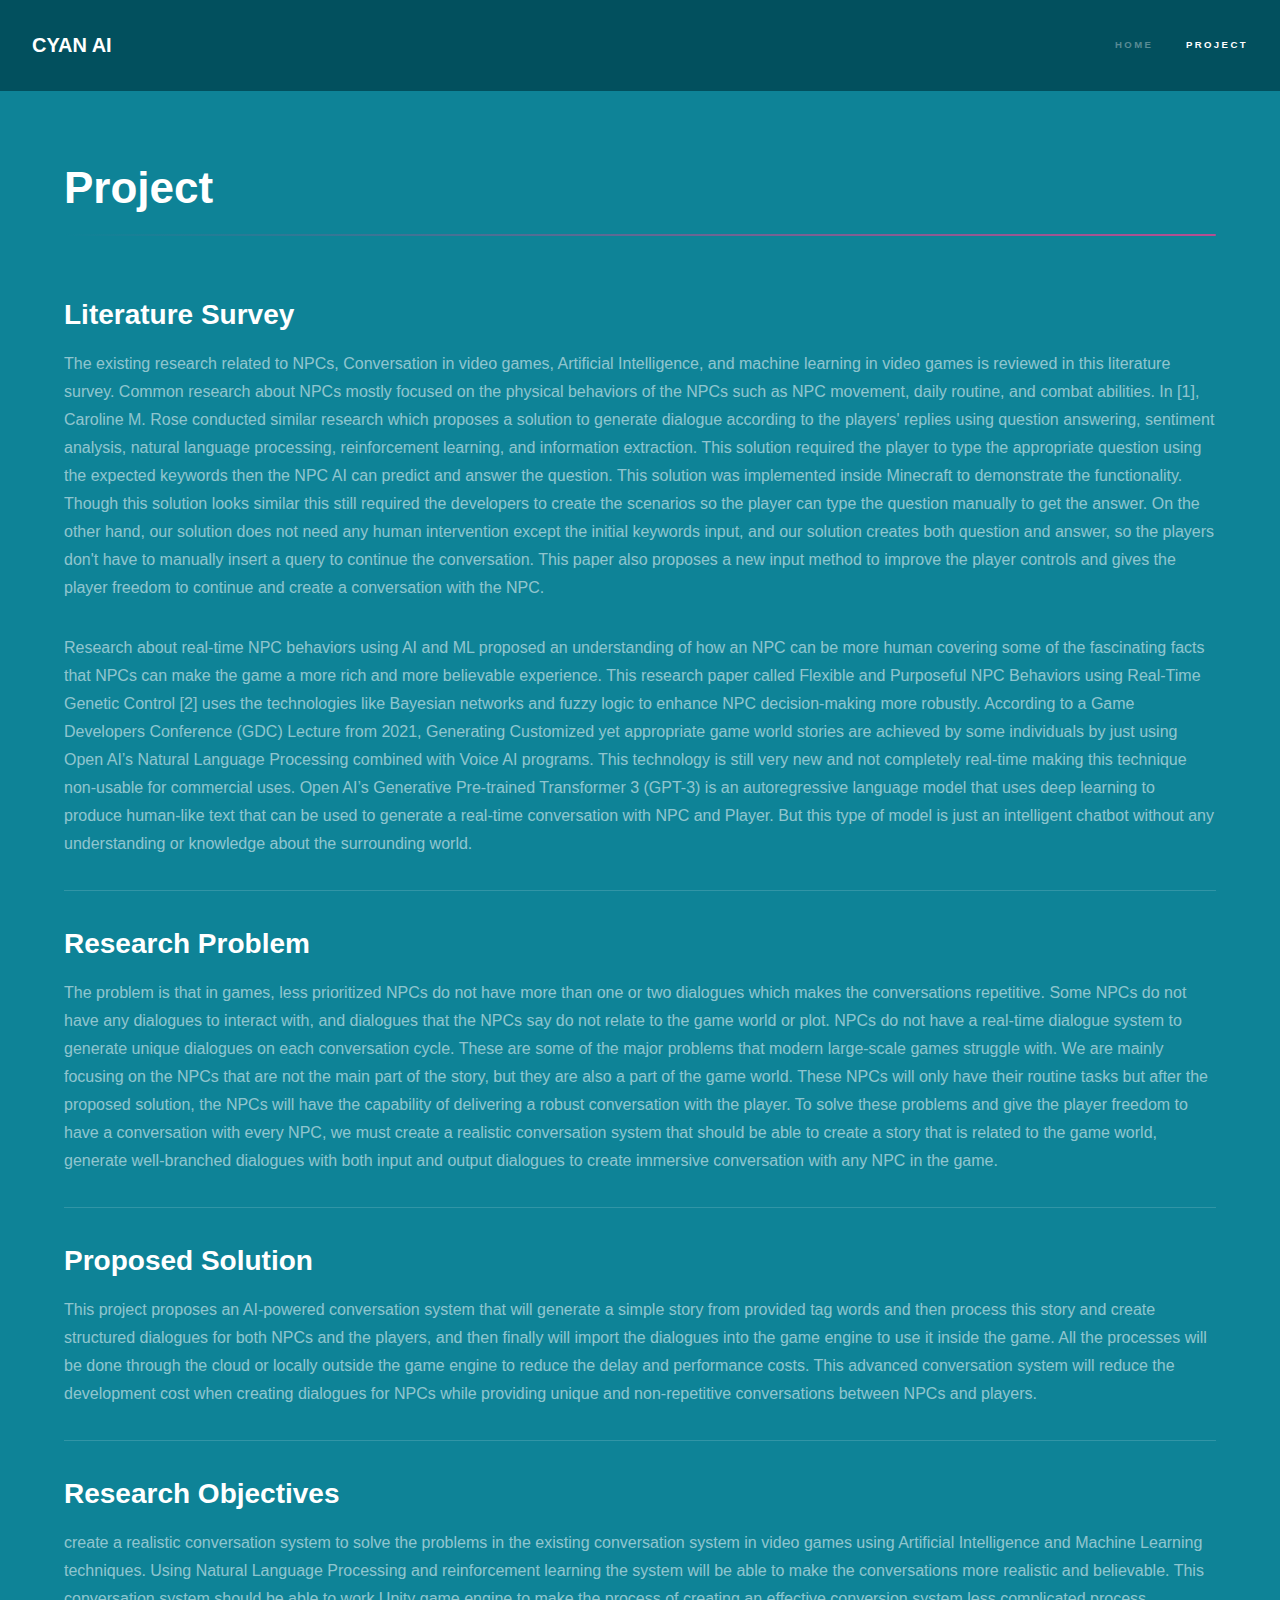
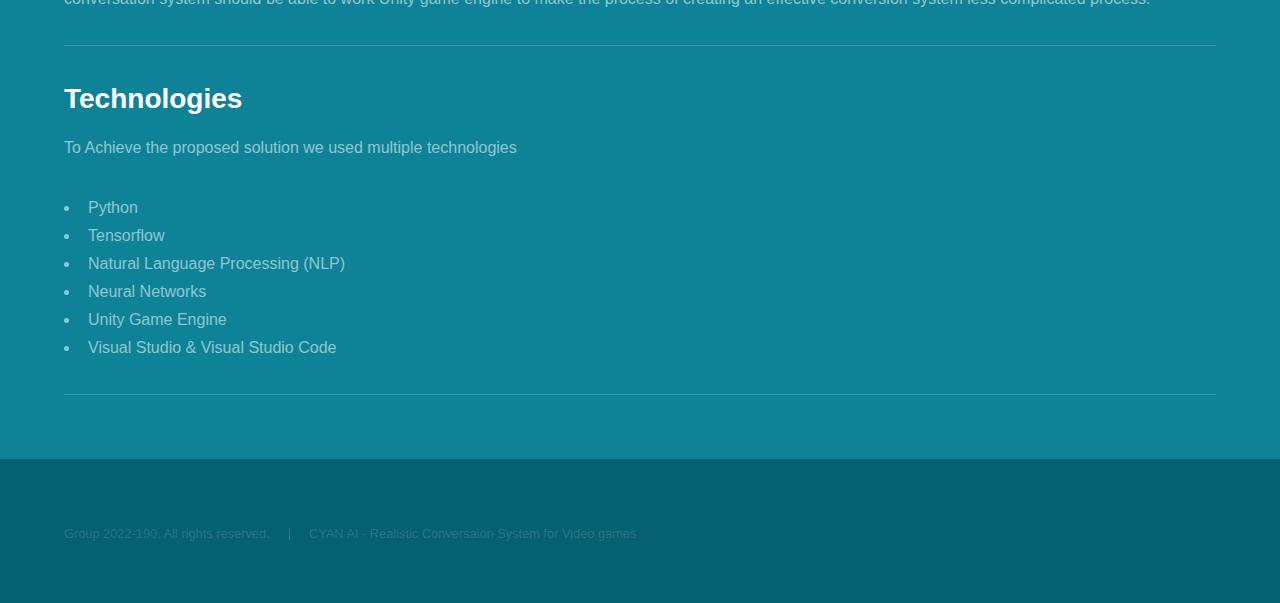
==== generic.html @ 354e270a "Initial Commit" ====
<!DOCTYPE HTML>
<!--
	Hyperspace by HTML5 UP
	html5up.net | @ajlkn
	Free for personal and commercial use under the CCA 3.0 license (html5up.net/license)
-->
<html>
	<head>
		<title>CYAN AI - Project</title>
		<meta charset="utf-8" />
		<meta name="viewport" content="width=device-width, initial-scale=1, user-scalable=no" />
		<link rel="stylesheet" href="assets/css/main.css" />
		<noscript><link rel="stylesheet" href="assets/css/noscript.css" /></noscript>
	</head>
	<body class="is-preload">

		<!-- Header -->
			<header id="header">
				<a href="index.html" class="title">CYAN AI</a>
				<nav>
					<ul>
						<li><a href="index.html">Home</a></li>
						<li><a href="generic.html" class="active">Project</a></li>
						<!-- <li><a href="elements.html">Elements</a></li> -->
					</ul>
				</nav>
			</header>

		<!-- Wrapper -->
			<div id="wrapper">

				<!-- Main -->
					<section id="main" class="wrapper">
						<div class="inner">
							<h1 class="major">Project</h1>
							<h2>Literature Survey</h2>
									<p>The existing research related to NPCs, Conversation in video games, Artificial Intelligence, and machine learning in video games is reviewed in this literature survey. Common research about NPCs mostly focused on the physical behaviors of the NPCs such as NPC movement, daily routine, and combat abilities. In [1], Caroline M. Rose conducted similar research which proposes a solution to generate dialogue according to the players' replies using question answering, sentiment analysis, natural language processing, reinforcement learning, and information extraction. This solution required the player to type the appropriate question using the expected keywords then the NPC AI can predict and answer the question. This solution was implemented inside Minecraft to demonstrate the functionality. Though this solution looks similar this still required the developers to create the scenarios so the player can type the question manually to get the answer. On the other hand, our solution does not need any human intervention except the initial keywords input, and our solution creates both question and answer, so the players don't have to manually insert a query to continue the conversation. This paper also proposes a new input method to improve the player controls and gives the player freedom to continue and create a conversation with the NPC.</p>
									<p>Research about real-time NPC behaviors using AI and ML proposed an understanding of how an NPC can be more human covering some of the fascinating facts that NPCs can make the game a more rich and more believable experience. This research paper called Flexible and Purposeful NPC Behaviors using Real-Time Genetic Control [2] uses the technologies like Bayesian networks and fuzzy logic to enhance NPC decision-making more robustly.
										According to a Game Developers Conference (GDC) Lecture from 2021, Generating Customized yet appropriate game world stories are achieved by some individuals by just using Open AI’s Natural Language Processing combined with Voice AI programs. This technology is still very new and not completely real-time making this technique non-usable for commercial uses. Open AI’s Generative Pre-trained Transformer 3 (GPT-3) is an autoregressive language model that uses deep learning to produce human-like text that can be used to generate a real-time conversation with NPC and Player. But this type of model is just an intelligent chatbot without any understanding or knowledge about the surrounding world.
										</p>
									<hr />
									<h2>Research Problem</h2>
									<p>The problem is that in games, less prioritized NPCs do not have more than one or two dialogues which makes the conversations repetitive. Some NPCs do not have any dialogues to interact with, and dialogues that the NPCs say do not relate to the game world or plot. NPCs do not have a real-time dialogue system to generate unique dialogues on each conversation cycle. These are some of the major problems that modern large-scale games struggle with. We are mainly focusing on the NPCs that are not the main part of the story, but they are also a part of the game world. These NPCs will only have their routine tasks but after the proposed solution, the NPCs will have the capability of delivering a robust conversation with the player.
										To solve these problems and give the player freedom to have a conversation with every NPC, we must create a realistic conversation system that should be able to create a story that is related to the game world, generate well-branched dialogues with both input and output dialogues to create immersive conversation with any NPC in the game.
										</p>
									<hr />
									<h2>Proposed Solution</h2>
									<p>This project proposes an AI-powered conversation system that will generate a simple story from provided tag words and then process this story and create structured dialogues for both NPCs and the players, and then finally will import the dialogues into the game engine to use it inside the game. All the processes will be done through the cloud or locally outside the game engine to reduce the delay and performance costs. This advanced conversation system will reduce the development cost when creating dialogues for NPCs while providing unique and non-repetitive conversations between NPCs and players.
										</p>
									<hr />
									<h2>Research Objectives</h2>
									<p>create a realistic conversation system to solve the problems in the existing conversation system in video games using Artificial Intelligence and Machine Learning techniques. Using Natural Language Processing and reinforcement learning the system will be able to make the conversations more realistic and believable. This conversation system should be able to work Unity game engine to make the process of creating an effective conversion system less complicated process. 
									</p>
									<hr />
									<h2>Technologies</h2>
									<p>To Achieve the proposed solution we used multiple technologies</p>
									<ul>
										<li>Python</li>
										<li>Tensorflow</li>
										<li>Natural Language Processing (NLP)</li>
										<li>Neural Networks</li>
										<li>Unity Game Engine</li>
										<li>Visual Studio & Visual Studio Code</li>
									</ul>
									<hr />			
								</div>
					</section>

			</div>

		<!-- Footer -->
		<footer id="footer" class="wrapper style1-alt">
			<div class="inner">
				<ul class="menu">
					<li>Group 2022-190. All rights reserved.</li><li>CYAN AI - Realistic Conversaion System for Video games</a></li>
				</ul>
			</div>
		</footer>

		<!-- Scripts -->
			<script src="assets/js/jquery.min.js"></script>
			<script src="assets/js/jquery.scrollex.min.js"></script>
			<script src="assets/js/jquery.scrolly.min.js"></script>
			<script src="assets/js/browser.min.js"></script>
			<script src="assets/js/breakpoints.min.js"></script>
			<script src="assets/js/util.js"></script>
			<script src="assets/js/main.js"></script>

	</body>
</html>
---- assets/css/main.css ----
@import url(fontawesome-all.min.css);


html, body, div, span, applet, object,
iframe, h1, h2, h3, h4, h5, h6, p, blockquote,
pre, a, abbr, acronym, address, big, cite,
code, del, dfn, em, img, ins, kbd, q, s, samp,
small, strike, strong, sub, sup, tt, var, b,
u, i, center, dl, dt, dd, ol, ul, li, fieldset,
form, label, legend, table, caption, tbody,
tfoot, thead, tr, th, td, article, aside,
canvas, details, embed, figure, figcaption,
footer, header, hgroup, menu, nav, output, ruby,
section, summary, time, mark, audio, video {
	margin: 0;
	padding: 0;
	border: 0;
	font-size: 100%;
	font: inherit;
	vertical-align: baseline;}

article, aside, details, figcaption, figure,
footer, header, hgroup, menu, nav, section {
	display: block;}

body {
	line-height: 1;
}

ol, ul {
	list-style: none;
}

blockquote, q {
	quotes: none;
}

	blockquote:before, blockquote:after, q:before, q:after {
		content: '';
		content: none;
	}

table {
	border-collapse: collapse;
	border-spacing: 0;
}

body {
	-webkit-text-size-adjust: none;
}

mark {
	background-color: transparent;
	color: inherit;
}

input::-moz-focus-inner {
	border: 0;
	padding: 0;
}

input, select, textarea {
	-moz-appearance: none;
	-webkit-appearance: none;
	-ms-appearance: none;
	appearance: none;
}

/* Basic */

	@-ms-viewport {
		width: device-width;
	}

	body {
		-ms-overflow-style: scrollbar;
	}

	@media screen and (max-width: 480px) {

		html, body {
			min-width: 320px;
		}

	}

	html {
		box-sizing: border-box;
	}

	*, *:before, *:after {
		box-sizing: inherit;
	}

	body {
		background: #0e8397;
	}

		body.is-preload *, body.is-preload *:before, body.is-preload *:after {
			-moz-animation: none !important;
			-webkit-animation: none !important;
			-ms-animation: none !important;
			animation: none !important;
			-moz-transition: none !important;
			-webkit-transition: none !important;
			-ms-transition: none !important;
			transition: none !important;
		}

/* Type */

	body, input, select, textarea {
		color: rgba(255, 255, 255, 0.55);
		font-family: Arial, Helvetica, sans-serif;
		font-size: 16.5pt;
		font-weight: normal;
		line-height: 1.75;
	}

		@media screen and (max-width: 1680px) {

			body, input, select, textarea {
				font-size: 13pt;
			}

		}

		@media screen and (max-width: 1280px) {

			body, input, select, textarea {
				font-size: 12pt;
			}

		}

		@media screen and (max-width: 360px) {

			body, input, select, textarea {
				font-size: 11pt;
			}

		}

	a {
		-moz-transition: color 0.2s ease, border-bottom-color 0.2s ease;
		-webkit-transition: color 0.2s ease, border-bottom-color 0.2s ease;
		-ms-transition: color 0.2s ease, border-bottom-color 0.2s ease;
		transition: color 0.2s ease, border-bottom-color 0.2s ease;
		border-bottom: dotted 1px rgba(255, 255, 255, 0.35);
		color: inherit;
		text-decoration: none;
	}

		a:hover {
			border-bottom-color: transparent;
			color: #ffffff;
		}

	strong, b {
		color: #ffffff;
		font-weight: bold;
	}

	em, i {
		font-style: italic;
	}

	p {
		margin: 0 0 2em 0;
	}

	h1, h2, h3, h4, h5, h6 {
		color: #ffffff;
		font-weight: bold;
		line-height: 1.5;
		margin: 0 0 0.5em 0;
	}

		h1 a, h2 a, h3 a, h4 a, h5 a, h6 a {
			color: inherit;
			text-decoration: none;
		}

	h1 {
		font-size: 2.75em;
	}

		h1.major {
			margin: 0 0 1.3em 0;
			position: relative;
			padding-bottom: 0.35em;
		}

			h1.major:after {
				background-image: -moz-linear-gradient(to right, #0e8397, #884eb7);
				background-image: -webkit-linear-gradient(to right, #0e8397, #b74e91);
				background-image: -ms-linear-gradient(to right, #0e8397, #b74e91);
				background-image: linear-gradient(to right, #0e8397, #b74e91);
				-moz-transition: max-width 0.2s ease;
				-webkit-transition: max-width 0.2s ease;
				-ms-transition: max-width 0.2s ease;
				transition: max-width 0.2s ease;
				border-radius: 0.2em;
				bottom: 0;
				content: '';
				height: 0.05em;
				position: absolute;
				right: 0;
				width: 100%;
			}

	h2 {
		font-size: 1.75em;
	}

	h3 {
		font-size: 1.1em;
	}

	h4 {
		font-size: 1em;
	}

	h5 {
		font-size: 0.8em;
	}

	h6 {
		font-size: 0.6em;
	}

	@media screen and (max-width: 736px) {

		h1 {
			font-size: 2em;
		}

		h2 {
			font-size: 1.25em;
		}

		h3 {
			font-size: 1em;
		}

		h4 {
			font-size: 0.8em;
		}

		h5 {
			font-size: 0.6em;
		}

		h6 {
			font-size: 0.6em;
		}

	}

	sub {
		font-size: 0.8em;
		position: relative;
		top: 0.5em;
	}

	sup {
		font-size: 0.8em;
		position: relative;
		top: -0.5em;
	}

	blockquote {
		border-left: solid 4px rgba(255, 255, 255, 0.15);
		font-style: italic;
		margin: 0 0 2em 0;
		padding: 0.5em 0 0.5em 2em;
	}

	code {
		background: rgba(255, 255, 255, 0.05);
		border-radius: 0.25em;
		border: solid 1px rgba(255, 255, 255, 0.15);
		font-family: "Courier New", monospace;
		font-size: 0.9em;
		margin: 0 0.25em;
		padding: 0.25em 0.65em;
	}

	pre {
		-webkit-overflow-scrolling: touch;
		font-family: "Courier New", monospace;
		font-size: 0.9em;
		margin: 0 0 2em 0;
	}

		pre code {
			display: block;
			line-height: 1.75em;
			padding: 1em 1.5em;
			overflow-x: auto;
		}

	hr {
		border: 0;
		border-bottom: solid 1px rgba(255, 255, 255, 0.15);
		margin: 2em 0;
	}

		hr.major {
			margin: 3em 0;
		}

	.align-left {
		text-align: left;
	}

	.align-center {
		text-align: center;
	}

	.align-right {
		text-align: right;
	}

/* Row */

	.row {
		display: flex;
		flex-wrap: wrap;
		box-sizing: border-box;
		align-items: stretch;
	}

		.row > * {
			box-sizing: border-box;
		}

		.row.gtr-uniform > * > :last-child {
			margin-bottom: 0;
		}

		.row.aln-left {
			justify-content: flex-start;
		}

		.row.aln-center {
			justify-content: center;
		}

		.row.aln-right {
			justify-content: flex-end;
		}

		.row.aln-top {
			align-items: flex-start;
		}

		.row.aln-middle {
			align-items: center;
		}

		.row.aln-bottom {
			align-items: flex-end;
		}

		.row > .imp {
			order: -1;
		}

		.row > .col-1 {
			width: 8.33333%;
		}

		.row > .off-1 {
			margin-left: 8.33333%;
		}

		.row > .col-2 {
			width: 16.66667%;
		}

		.row > .off-2 {
			margin-left: 16.66667%;
		}

		.row > .col-3 {
			width: 25%;
		}

		.row > .off-3 {
			margin-left: 25%;
		}

		.row > .col-4 {
			width: 33.33333%;
		}

		.row > .off-4 {
			margin-left: 33.33333%;
		}

		.row > .col-5 {
			width: 41.66667%;
		}

		.row > .off-5 {
			margin-left: 41.66667%;
		}

		.row > .col-6 {
			width: 50%;
		}

		.row > .off-6 {
			margin-left: 50%;
		}

		.row > .col-7 {
			width: 58.33333%;
		}

		.row > .off-7 {
			margin-left: 58.33333%;
		}

		.row > .col-8 {
			width: 66.66667%;
		}

		.row > .off-8 {
			margin-left: 66.66667%;
		}

		.row > .col-9 {
			width: 75%;
		}

		.row > .off-9 {
			margin-left: 75%;
		}

		.row > .col-10 {
			width: 83.33333%;
		}

		.row > .off-10 {
			margin-left: 83.33333%;
		}

		.row > .col-11 {
			width: 91.66667%;
		}

		.row > .off-11 {
			margin-left: 91.66667%;
		}

		.row > .col-12 {
			width: 100%;
		}

		.row > .off-12 {
			margin-left: 100%;
		}

		.row.gtr-0 {
			margin-top: 0;
			margin-left: 0em;
		}

			.row.gtr-0 > * {
				padding: 0 0 0 0em;
			}

			.row.gtr-0.gtr-uniform {
				margin-top: 0em;
			}

				.row.gtr-0.gtr-uniform > * {
					padding-top: 0em;
				}

		.row.gtr-25 {
			margin-top: 0;
			margin-left: -0.375em;
		}

			.row.gtr-25 > * {
				padding: 0 0 0 0.375em;
			}

			.row.gtr-25.gtr-uniform {
				margin-top: -0.375em;
			}

				.row.gtr-25.gtr-uniform > * {
					padding-top: 0.375em;
				}

		.row.gtr-50 {
			margin-top: 0;
			margin-left: -0.75em;
		}

			.row.gtr-50 > * {
				padding: 0 0 0 0.75em;
			}

			.row.gtr-50.gtr-uniform {
				margin-top: -0.75em;
			}

				.row.gtr-50.gtr-uniform > * {
					padding-top: 0.75em;
				}

		.row {
			margin-top: 0;
			margin-left: -1.5em;
		}

			.row > * {
				padding: 0 0 0 1.5em;
			}

			.row.gtr-uniform {
				margin-top: -1.5em;
			}

				.row.gtr-uniform > * {
					padding-top: 1.5em;
				}

		.row.gtr-150 {
			margin-top: 0;
			margin-left: -2.25em;
		}

			.row.gtr-150 > * {
				padding: 0 0 0 2.25em;
			}

			.row.gtr-150.gtr-uniform {
				margin-top: -2.25em;
			}

				.row.gtr-150.gtr-uniform > * {
					padding-top: 2.25em;
				}

		.row.gtr-200 {
			margin-top: 0;
			margin-left: -3em;
		}

			.row.gtr-200 > * {
				padding: 0 0 0 3em;
			}

			.row.gtr-200.gtr-uniform {
				margin-top: -3em;
			}

				.row.gtr-200.gtr-uniform > * {
					padding-top: 3em;
				}

		@media screen and (max-width: 1680px) {

			.row {
				display: flex;
				flex-wrap: wrap;
				box-sizing: border-box;
				align-items: stretch;
			}

				.row > * {
					box-sizing: border-box;
				}

				.row.gtr-uniform > * > :last-child {
					margin-bottom: 0;
				}

				.row.aln-left {
					justify-content: flex-start;
				}

				.row.aln-center {
					justify-content: center;
				}

				.row.aln-right {
					justify-content: flex-end;
				}

				.row.aln-top {
					align-items: flex-start;
				}

				.row.aln-middle {
					align-items: center;
				}

				.row.aln-bottom {
					align-items: flex-end;
				}

				.row > .imp-xlarge {
					order: -1;
				}

				.row > .col-1-xlarge {
					width: 8.33333%;
				}

				.row > .off-1-xlarge {
					margin-left: 8.33333%;
				}

				.row > .col-2-xlarge {
					width: 16.66667%;
				}

				.row > .off-2-xlarge {
					margin-left: 16.66667%;
				}

				.row > .col-3-xlarge {
					width: 25%;
				}

				.row > .off-3-xlarge {
					margin-left: 25%;
				}

				.row > .col-4-xlarge {
					width: 33.33333%;
				}

				.row > .off-4-xlarge {
					margin-left: 33.33333%;
				}

				.row > .col-5-xlarge {
					width: 41.66667%;
				}

				.row > .off-5-xlarge {
					margin-left: 41.66667%;
				}

				.row > .col-6-xlarge {
					width: 50%;
				}

				.row > .off-6-xlarge {
					margin-left: 50%;
				}

				.row > .col-7-xlarge {
					width: 58.33333%;
				}

				.row > .off-7-xlarge {
					margin-left: 58.33333%;
				}

				.row > .col-8-xlarge {
					width: 66.66667%;
				}

				.row > .off-8-xlarge {
					margin-left: 66.66667%;
				}

				.row > .col-9-xlarge {
					width: 75%;
				}

				.row > .off-9-xlarge {
					margin-left: 75%;
				}

				.row > .col-10-xlarge {
					width: 83.33333%;
				}

				.row > .off-10-xlarge {
					margin-left: 83.33333%;
				}

				.row > .col-11-xlarge {
					width: 91.66667%;
				}

				.row > .off-11-xlarge {
					margin-left: 91.66667%;
				}

				.row > .col-12-xlarge {
					width: 100%;
				}

				.row > .off-12-xlarge {
					margin-left: 100%;
				}

				.row.gtr-0 {
					margin-top: 0;
					margin-left: 0em;
				}

					.row.gtr-0 > * {
						padding: 0 0 0 0em;
					}

					.row.gtr-0.gtr-uniform {
						margin-top: 0em;
					}

						.row.gtr-0.gtr-uniform > * {
							padding-top: 0em;
						}

				.row.gtr-25 {
					margin-top: 0;
					margin-left: -0.375em;
				}

					.row.gtr-25 > * {
						padding: 0 0 0 0.375em;
					}

					.row.gtr-25.gtr-uniform {
						margin-top: -0.375em;
					}

						.row.gtr-25.gtr-uniform > * {
							padding-top: 0.375em;
						}

				.row.gtr-50 {
					margin-top: 0;
					margin-left: -0.75em;
				}

					.row.gtr-50 > * {
						padding: 0 0 0 0.75em;
					}

					.row.gtr-50.gtr-uniform {
						margin-top: -0.75em;
					}

						.row.gtr-50.gtr-uniform > * {
							padding-top: 0.75em;
						}

				.row {
					margin-top: 0;
					margin-left: -1.5em;
				}

					.row > * {
						padding: 0 0 0 1.5em;
					}

					.row.gtr-uniform {
						margin-top: -1.5em;
					}

						.row.gtr-uniform > * {
							padding-top: 1.5em;
						}

				.row.gtr-150 {
					margin-top: 0;
					margin-left: -2.25em;
				}

					.row.gtr-150 > * {
						padding: 0 0 0 2.25em;
					}

					.row.gtr-150.gtr-uniform {
						margin-top: -2.25em;
					}

						.row.gtr-150.gtr-uniform > * {
							padding-top: 2.25em;
						}

				.row.gtr-200 {
					margin-top: 0;
					margin-left: -3em;
				}

					.row.gtr-200 > * {
						padding: 0 0 0 3em;
					}

					.row.gtr-200.gtr-uniform {
						margin-top: -3em;
					}

						.row.gtr-200.gtr-uniform > * {
							padding-top: 3em;
						}

		}

		@media screen and (max-width: 1280px) {

			.row {
				display: flex;
				flex-wrap: wrap;
				box-sizing: border-box;
				align-items: stretch;
			}

				.row > * {
					box-sizing: border-box;
				}

				.row.gtr-uniform > * > :last-child {
					margin-bottom: 0;
				}

				.row.aln-left {
					justify-content: flex-start;
				}

				.row.aln-center {
					justify-content: center;
				}

				.row.aln-right {
					justify-content: flex-end;
				}

				.row.aln-top {
					align-items: flex-start;
				}

				.row.aln-middle {
					align-items: center;
				}

				.row.aln-bottom {
					align-items: flex-end;
				}

				.row > .imp-large {
					order: -1;
				}

				.row > .col-1-large {
					width: 8.33333%;
				}

				.row > .off-1-large {
					margin-left: 8.33333%;
				}

				.row > .col-2-large {
					width: 16.66667%;
				}

				.row > .off-2-large {
					margin-left: 16.66667%;
				}

				.row > .col-3-large {
					width: 25%;
				}

				.row > .off-3-large {
					margin-left: 25%;
				}

				.row > .col-4-large {
					width: 33.33333%;
				}

				.row > .off-4-large {
					margin-left: 33.33333%;
				}

				.row > .col-5-large {
					width: 41.66667%;
				}

				.row > .off-5-large {
					margin-left: 41.66667%;
				}

				.row > .col-6-large {
					width: 50%;
				}

				.row > .off-6-large {
					margin-left: 50%;
				}

				.row > .col-7-large {
					width: 58.33333%;
				}

				.row > .off-7-large {
					margin-left: 58.33333%;
				}

				.row > .col-8-large {
					width: 66.66667%;
				}

				.row > .off-8-large {
					margin-left: 66.66667%;
				}

				.row > .col-9-large {
					width: 75%;
				}

				.row > .off-9-large {
					margin-left: 75%;
				}

				.row > .col-10-large {
					width: 83.33333%;
				}

				.row > .off-10-large {
					margin-left: 83.33333%;
				}

				.row > .col-11-large {
					width: 91.66667%;
				}

				.row > .off-11-large {
					margin-left: 91.66667%;
				}

				.row > .col-12-large {
					width: 100%;
				}

				.row > .off-12-large {
					margin-left: 100%;
				}

				.row.gtr-0 {
					margin-top: 0;
					margin-left: 0em;
				}

					.row.gtr-0 > * {
						padding: 0 0 0 0em;
					}

					.row.gtr-0.gtr-uniform {
						margin-top: 0em;
					}

						.row.gtr-0.gtr-uniform > * {
							padding-top: 0em;
						}

				.row.gtr-25 {
					margin-top: 0;
					margin-left: -0.375em;
				}

					.row.gtr-25 > * {
						padding: 0 0 0 0.375em;
					}

					.row.gtr-25.gtr-uniform {
						margin-top: -0.375em;
					}

						.row.gtr-25.gtr-uniform > * {
							padding-top: 0.375em;
						}

				.row.gtr-50 {
					margin-top: 0;
					margin-left: -0.75em;
				}

					.row.gtr-50 > * {
						padding: 0 0 0 0.75em;
					}

					.row.gtr-50.gtr-uniform {
						margin-top: -0.75em;
					}

						.row.gtr-50.gtr-uniform > * {
							padding-top: 0.75em;
						}

				.row {
					margin-top: 0;
					margin-left: -1.5em;
				}

					.row > * {
						padding: 0 0 0 1.5em;
					}

					.row.gtr-uniform {
						margin-top: -1.5em;
					}

						.row.gtr-uniform > * {
							padding-top: 1.5em;
						}

				.row.gtr-150 {
					margin-top: 0;
					margin-left: -2.25em;
				}

					.row.gtr-150 > * {
						padding: 0 0 0 2.25em;
					}

					.row.gtr-150.gtr-uniform {
						margin-top: -2.25em;
					}

						.row.gtr-150.gtr-uniform > * {
							padding-top: 2.25em;
						}

				.row.gtr-200 {
					margin-top: 0;
					margin-left: -3em;
				}

					.row.gtr-200 > * {
						padding: 0 0 0 3em;
					}

					.row.gtr-200.gtr-uniform {
						margin-top: -3em;
					}

						.row.gtr-200.gtr-uniform > * {
							padding-top: 3em;
						}

		}

		@media screen and (max-width: 980px) {

			.row {
				display: flex;
				flex-wrap: wrap;
				box-sizing: border-box;
				align-items: stretch;
			}

				.row > * {
					box-sizing: border-box;
				}

				.row.gtr-uniform > * > :last-child {
					margin-bottom: 0;
				}

				.row.aln-left {
					justify-content: flex-start;
				}

				.row.aln-center {
					justify-content: center;
				}

				.row.aln-right {
					justify-content: flex-end;
				}

				.row.aln-top {
					align-items: flex-start;
				}

				.row.aln-middle {
					align-items: center;
				}

				.row.aln-bottom {
					align-items: flex-end;
				}

				.row > .imp-medium {
					order: -1;
				}

				.row > .col-1-medium {
					width: 8.33333%;
				}

				.row > .off-1-medium {
					margin-left: 8.33333%;
				}

				.row > .col-2-medium {
					width: 16.66667%;
				}

				.row > .off-2-medium {
					margin-left: 16.66667%;
				}

				.row > .col-3-medium {
					width: 25%;
				}

				.row > .off-3-medium {
					margin-left: 25%;
				}

				.row > .col-4-medium {
					width: 33.33333%;
				}

				.row > .off-4-medium {
					margin-left: 33.33333%;
				}

				.row > .col-5-medium {
					width: 41.66667%;
				}

				.row > .off-5-medium {
					margin-left: 41.66667%;
				}

				.row > .col-6-medium {
					width: 50%;
				}

				.row > .off-6-medium {
					margin-left: 50%;
				}

				.row > .col-7-medium {
					width: 58.33333%;
				}

				.row > .off-7-medium {
					margin-left: 58.33333%;
				}

				.row > .col-8-medium {
					width: 66.66667%;
				}

				.row > .off-8-medium {
					margin-left: 66.66667%;
				}

				.row > .col-9-medium {
					width: 75%;
				}

				.row > .off-9-medium {
					margin-left: 75%;
				}

				.row > .col-10-medium {
					width: 83.33333%;
				}

				.row > .off-10-medium {
					margin-left: 83.33333%;
				}

				.row > .col-11-medium {
					width: 91.66667%;
				}

				.row > .off-11-medium {
					margin-left: 91.66667%;
				}

				.row > .col-12-medium {
					width: 100%;
				}

				.row > .off-12-medium {
					margin-left: 100%;
				}

				.row.gtr-0 {
					margin-top: 0;
					margin-left: 0em;
				}

					.row.gtr-0 > * {
						padding: 0 0 0 0em;
					}

					.row.gtr-0.gtr-uniform {
						margin-top: 0em;
					}

						.row.gtr-0.gtr-uniform > * {
							padding-top: 0em;
						}

				.row.gtr-25 {
					margin-top: 0;
					margin-left: -0.375em;
				}

					.row.gtr-25 > * {
						padding: 0 0 0 0.375em;
					}

					.row.gtr-25.gtr-uniform {
						margin-top: -0.375em;
					}

						.row.gtr-25.gtr-uniform > * {
							padding-top: 0.375em;
						}

				.row.gtr-50 {
					margin-top: 0;
					margin-left: -0.75em;
				}

					.row.gtr-50 > * {
						padding: 0 0 0 0.75em;
					}

					.row.gtr-50.gtr-uniform {
						margin-top: -0.75em;
					}

						.row.gtr-50.gtr-uniform > * {
							padding-top: 0.75em;
						}

				.row {
					margin-top: 0;
					margin-left: -1.5em;
				}

					.row > * {
						padding: 0 0 0 1.5em;
					}

					.row.gtr-uniform {
						margin-top: -1.5em;
					}

						.row.gtr-uniform > * {
							padding-top: 1.5em;
						}

				.row.gtr-150 {
					margin-top: 0;
					margin-left: -2.25em;
				}

					.row.gtr-150 > * {
						padding: 0 0 0 2.25em;
					}

					.row.gtr-150.gtr-uniform {
						margin-top: -2.25em;
					}

						.row.gtr-150.gtr-uniform > * {
							padding-top: 2.25em;
						}

				.row.gtr-200 {
					margin-top: 0;
					margin-left: -3em;
				}

					.row.gtr-200 > * {
						padding: 0 0 0 3em;
					}

					.row.gtr-200.gtr-uniform {
						margin-top: -3em;
					}

						.row.gtr-200.gtr-uniform > * {
							padding-top: 3em;
						}

		}

		@media screen and (max-width: 736px) {

			.row {
				display: flex;
				flex-wrap: wrap;
				box-sizing: border-box;
				align-items: stretch;
			}

				.row > * {
					box-sizing: border-box;
				}

				.row.gtr-uniform > * > :last-child {
					margin-bottom: 0;
				}

				.row.aln-left {
					justify-content: flex-start;
				}

				.row.aln-center {
					justify-content: center;
				}

				.row.aln-right {
					justify-content: flex-end;
				}

				.row.aln-top {
					align-items: flex-start;
				}

				.row.aln-middle {
					align-items: center;
				}

				.row.aln-bottom {
					align-items: flex-end;
				}

				.row > .imp-small {
					order: -1;
				}

				.row > .col-1-small {
					width: 8.33333%;
				}

				.row > .off-1-small {
					margin-left: 8.33333%;
				}

				.row > .col-2-small {
					width: 16.66667%;
				}

				.row > .off-2-small {
					margin-left: 16.66667%;
				}

				.row > .col-3-small {
					width: 25%;
				}

				.row > .off-3-small {
					margin-left: 25%;
				}

				.row > .col-4-small {
					width: 33.33333%;
				}

				.row > .off-4-small {
					margin-left: 33.33333%;
				}

				.row > .col-5-small {
					width: 41.66667%;
				}

				.row > .off-5-small {
					margin-left: 41.66667%;
				}

				.row > .col-6-small {
					width: 50%;
				}

				.row > .off-6-small {
					margin-left: 50%;
				}

				.row > .col-7-small {
					width: 58.33333%;
				}

				.row > .off-7-small {
					margin-left: 58.33333%;
				}

				.row > .col-8-small {
					width: 66.66667%;
				}

				.row > .off-8-small {
					margin-left: 66.66667%;
				}

				.row > .col-9-small {
					width: 75%;
				}

				.row > .off-9-small {
					margin-left: 75%;
				}

				.row > .col-10-small {
					width: 83.33333%;
				}

				.row > .off-10-small {
					margin-left: 83.33333%;
				}

				.row > .col-11-small {
					width: 91.66667%;
				}

				.row > .off-11-small {
					margin-left: 91.66667%;
				}

				.row > .col-12-small {
					width: 100%;
				}

				.row > .off-12-small {
					margin-left: 100%;
				}

				.row.gtr-0 {
					margin-top: 0;
					margin-left: 0em;
				}

					.row.gtr-0 > * {
						padding: 0 0 0 0em;
					}

					.row.gtr-0.gtr-uniform {
						margin-top: 0em;
					}

						.row.gtr-0.gtr-uniform > * {
							padding-top: 0em;
						}

				.row.gtr-25 {
					margin-top: 0;
					margin-left: -0.375em;
				}

					.row.gtr-25 > * {
						padding: 0 0 0 0.375em;
					}

					.row.gtr-25.gtr-uniform {
						margin-top: -0.375em;
					}

						.row.gtr-25.gtr-uniform > * {
							padding-top: 0.375em;
						}

				.row.gtr-50 {
					margin-top: 0;
					margin-left: -0.75em;
				}

					.row.gtr-50 > * {
						padding: 0 0 0 0.75em;
					}

					.row.gtr-50.gtr-uniform {
						margin-top: -0.75em;
					}

						.row.gtr-50.gtr-uniform > * {
							padding-top: 0.75em;
						}

				.row {
					margin-top: 0;
					margin-left: -1.5em;
				}

					.row > * {
						padding: 0 0 0 1.5em;
					}

					.row.gtr-uniform {
						margin-top: -1.5em;
					}

						.row.gtr-uniform > * {
							padding-top: 1.5em;
						}

				.row.gtr-150 {
					margin-top: 0;
					margin-left: -2.25em;
				}

					.row.gtr-150 > * {
						padding: 0 0 0 2.25em;
					}

					.row.gtr-150.gtr-uniform {
						margin-top: -2.25em;
					}

						.row.gtr-150.gtr-uniform > * {
							padding-top: 2.25em;
						}

				.row.gtr-200 {
					margin-top: 0;
					margin-left: -3em;
				}

					.row.gtr-200 > * {
						padding: 0 0 0 3em;
					}

					.row.gtr-200.gtr-uniform {
						margin-top: -3em;
					}

						.row.gtr-200.gtr-uniform > * {
							padding-top: 3em;
						}

		}

		@media screen and (max-width: 480px) {

			.row {
				display: flex;
				flex-wrap: wrap;
				box-sizing: border-box;
				align-items: stretch;
			}

				.row > * {
					box-sizing: border-box;
				}

				.row.gtr-uniform > * > :last-child {
					margin-bottom: 0;
				}

				.row.aln-left {
					justify-content: flex-start;
				}

				.row.aln-center {
					justify-content: center;
				}

				.row.aln-right {
					justify-content: flex-end;
				}

				.row.aln-top {
					align-items: flex-start;
				}

				.row.aln-middle {
					align-items: center;
				}

				.row.aln-bottom {
					align-items: flex-end;
				}

				.row > .imp-xsmall {
					order: -1;
				}

				.row > .col-1-xsmall {
					width: 8.33333%;
				}

				.row > .off-1-xsmall {
					margin-left: 8.33333%;
				}

				.row > .col-2-xsmall {
					width: 16.66667%;
				}

				.row > .off-2-xsmall {
					margin-left: 16.66667%;
				}

				.row > .col-3-xsmall {
					width: 25%;
				}

				.row > .off-3-xsmall {
					margin-left: 25%;
				}

				.row > .col-4-xsmall {
					width: 33.33333%;
				}

				.row > .off-4-xsmall {
					margin-left: 33.33333%;
				}

				.row > .col-5-xsmall {
					width: 41.66667%;
				}

				.row > .off-5-xsmall {
					margin-left: 41.66667%;
				}

				.row > .col-6-xsmall {
					width: 50%;
				}

				.row > .off-6-xsmall {
					margin-left: 50%;
				}

				.row > .col-7-xsmall {
					width: 58.33333%;
				}

				.row > .off-7-xsmall {
					margin-left: 58.33333%;
				}

				.row > .col-8-xsmall {
					width: 66.66667%;
				}

				.row > .off-8-xsmall {
					margin-left: 66.66667%;
				}

				.row > .col-9-xsmall {
					width: 75%;
				}

				.row > .off-9-xsmall {
					margin-left: 75%;
				}

				.row > .col-10-xsmall {
					width: 83.33333%;
				}

				.row > .off-10-xsmall {
					margin-left: 83.33333%;
				}

				.row > .col-11-xsmall {
					width: 91.66667%;
				}

				.row > .off-11-xsmall {
					margin-left: 91.66667%;
				}

				.row > .col-12-xsmall {
					width: 100%;
				}

				.row > .off-12-xsmall {
					margin-left: 100%;
				}

				.row.gtr-0 {
					margin-top: 0;
					margin-left: 0em;
				}

					.row.gtr-0 > * {
						padding: 0 0 0 0em;
					}

					.row.gtr-0.gtr-uniform {
						margin-top: 0em;
					}

						.row.gtr-0.gtr-uniform > * {
							padding-top: 0em;
						}

				.row.gtr-25 {
					margin-top: 0;
					margin-left: -0.375em;
				}

					.row.gtr-25 > * {
						padding: 0 0 0 0.375em;
					}

					.row.gtr-25.gtr-uniform {
						margin-top: -0.375em;
					}

						.row.gtr-25.gtr-uniform > * {
							padding-top: 0.375em;
						}

				.row.gtr-50 {
					margin-top: 0;
					margin-left: -0.75em;
				}

					.row.gtr-50 > * {
						padding: 0 0 0 0.75em;
					}

					.row.gtr-50.gtr-uniform {
						margin-top: -0.75em;
					}

						.row.gtr-50.gtr-uniform > * {
							padding-top: 0.75em;
						}

				.row {
					margin-top: 0;
					margin-left: -1.5em;
				}

					.row > * {
						padding: 0 0 0 1.5em;
					}

					.row.gtr-uniform {
						margin-top: -1.5em;
					}

						.row.gtr-uniform > * {
							padding-top: 1.5em;
						}

				.row.gtr-150 {
					margin-top: 0;
					margin-left: -2.25em;
				}

					.row.gtr-150 > * {
						padding: 0 0 0 2.25em;
					}

					.row.gtr-150.gtr-uniform {
						margin-top: -2.25em;
					}

						.row.gtr-150.gtr-uniform > * {
							padding-top: 2.25em;
						}

				.row.gtr-200 {
					margin-top: 0;
					margin-left: -3em;
				}

					.row.gtr-200 > * {
						padding: 0 0 0 3em;
					}

					.row.gtr-200.gtr-uniform {
						margin-top: -3em;
					}

						.row.gtr-200.gtr-uniform > * {
							padding-top: 3em;
						}

		}

/* Box */

	.box {
		border-radius: 0.25em;
		border: solid 1px rgba(255, 255, 255, 0.15);
		margin-bottom: 2em;
		padding: 1.5em;
	}

		.box > :last-child,
		.box > :last-child > :last-child,
		.box > :last-child > :last-child > :last-child {
			margin-bottom: 0;
		}

		.box.alt {
			border: 0;
			border-radius: 0;
			padding: 0;
		}

/* Button */

	input[type="submit"],
	input[type="reset"],
	input[type="button"],
	button,
	.button {
		-moz-appearance: none;
		-webkit-appearance: none;
		-ms-appearance: none;
		appearance: none;
		-moz-transition: border-color 0.2s ease;
		-webkit-transition: border-color 0.2s ease;
		-ms-transition: border-color 0.2s ease;
		transition: border-color 0.2s ease;
		background-color: transparent;
		border: solid 1px !important;
		border-color: rgba(255, 255, 255, 0.15) !important;
		border-radius: 3em;
		color: #ffffff !important;
		cursor: pointer;
		display: inline-block;
		font-size: 0.6em;
		font-weight: bold;
		height: calc(4.75em + 2px);
		letter-spacing: 0.25em;
		line-height: 4.75em;
		outline: 0;
		padding: 0 3.75em;
		position: relative;
		text-align: center;
		text-decoration: none;
		text-transform: uppercase;
		white-space: nowrap;
	}

		input[type="submit"]:after,
		input[type="reset"]:after,
		input[type="button"]:after,
		button:after,
		.button:after {
			-moz-transform: scale(0.25);
			-webkit-transform: scale(0.25);
			-ms-transform: scale(0.25);
			transform: scale(0.25);
			pointer-events: none;
			-moz-transition: opacity 0.2s ease, -moz-transform 0.2s ease;
			-webkit-transition: opacity 0.2s ease, -webkit-transform 0.2s ease;
			-ms-transition: opacity 0.2s ease, -ms-transform 0.2s ease;
			transition: opacity 0.2s ease, transform 0.2s ease;
			background: #ffffff;
			border-radius: 3em;
			content: '';
			height: 100%;
			left: 0;
			opacity: 0;
			position: absolute;
			top: 0;
			width: 100%;
		}

		input[type="submit"].icon:before,
		input[type="reset"].icon:before,
		input[type="button"].icon:before,
		button.icon:before,
		.button.icon:before {
			margin-right: 0.75em;
		}

		input[type="submit"].fit,
		input[type="reset"].fit,
		input[type="button"].fit,
		button.fit,
		.button.fit {
			width: 100%;
		}

		input[type="submit"].small,
		input[type="reset"].small,
		input[type="button"].small,
		button.small,
		.button.small {
			font-size: 0.4em;
		}

		input[type="submit"].large,
		input[type="reset"].large,
		input[type="button"].large,
		button.large,
		.button.large {
			font-size: 0.8em;
		}

		input[type="submit"].primary,
		input[type="reset"].primary,
		input[type="button"].primary,
		button.primary,
		.button.primary {
			background-color: #ffffff;
			color: #0e8397 !important;
		}

			input[type="submit"].primary:after,
			input[type="reset"].primary:after,
			input[type="button"].primary:after,
			button.primary:after,
			.button.primary:after {
				display: none;
			}

		input[type="submit"].disabled, input[type="submit"]:disabled,
		input[type="reset"].disabled,
		input[type="reset"]:disabled,
		input[type="button"].disabled,
		input[type="button"]:disabled,
		button.disabled,
		button:disabled,
		.button.disabled,
		.button:disabled {
			cursor: default;
			opacity: 0.5;
			pointer-events: none;
		}

		input[type="submit"]:hover,
		input[type="reset"]:hover,
		input[type="button"]:hover,
		button:hover,
		.button:hover {
			border-color: rgba(255, 255, 255, 0.55) !important;
		}

			input[type="submit"]:hover:after,
			input[type="reset"]:hover:after,
			input[type="button"]:hover:after,
			button:hover:after,
			.button:hover:after {
				opacity: 0.05;
				-moz-transform: scale(1);
				-webkit-transform: scale(1);
				-ms-transform: scale(1);
				transform: scale(1);
			}

			input[type="submit"]:hover:active,
			input[type="reset"]:hover:active,
			input[type="button"]:hover:active,
			button:hover:active,
			.button:hover:active {
				border-color: #ffffff !important;
			}

				input[type="submit"]:hover:active:after,
				input[type="reset"]:hover:active:after,
				input[type="button"]:hover:active:after,
				button:hover:active:after,
				.button:hover:active:after {
					opacity: 0.1;
				}

/* Features */

	.features {
		display: -moz-flex;
		display: -webkit-flex;
		display: -ms-flex;
		display: flex;
		-moz-flex-wrap: wrap;
		-webkit-flex-wrap: wrap;
		-ms-flex-wrap: wrap;
		flex-wrap: wrap;
		border-radius: 0.25em;
		border: solid 1px rgba(255, 255, 255, 0.15);
		background: rgba(255, 255, 255, 0.05);
		margin: 0 0 2em 0;
	}

		.features section {
			padding: 3.5em 3em 1em 7em ;
			width: 50%;
			border-top: solid 1px rgba(255, 255, 255, 0.15);
			position: relative;
		}

			.features section:nth-child(-n + 2) {
				border-top-width: 0;
			}

			.features section:nth-child(2n) {
				border-left: solid 1px rgba(255, 255, 255, 0.15);
			}

			.features section .icon {
				-moz-transition: opacity 0.5s ease, -moz-transform 0.5s ease;
				-webkit-transition: opacity 0.5s ease, -webkit-transform 0.5s ease;
				-ms-transition: opacity 0.5s ease, -ms-transform 0.5s ease;
				transition: opacity 0.5s ease, transform 0.5s ease;
				-moz-transition-delay: 1s;
				-webkit-transition-delay: 1s;
				-ms-transition-delay: 1s;
				transition-delay: 1s;
				-moz-transform: scale(1);
				-webkit-transform: scale(1);
				-ms-transform: scale(1);
				transform: scale(1);
				position: absolute;
				left: 3em;
				top: 3em;
				opacity: 1;
			}

			.features section:nth-child(1) .icon {
				-moz-transition-delay: 0.15s;
				-webkit-transition-delay: 0.15s;
				-ms-transition-delay: 0.15s;
				transition-delay: 0.15s;
			}

			.features section:nth-child(2) .icon {
				-moz-transition-delay: 0.3s;
				-webkit-transition-delay: 0.3s;
				-ms-transition-delay: 0.3s;
				transition-delay: 0.3s;
			}

			.features section:nth-child(3) .icon {
				-moz-transition-delay: 0.45s;
				-webkit-transition-delay: 0.45s;
				-ms-transition-delay: 0.45s;
				transition-delay: 0.45s;
			}

			.features section:nth-child(4) .icon {
				-moz-transition-delay: 0.6s;
				-webkit-transition-delay: 0.6s;
				-ms-transition-delay: 0.6s;
				transition-delay: 0.6s;
			}

			.features section:nth-child(5) .icon {
				-moz-transition-delay: 0.75s;
				-webkit-transition-delay: 0.75s;
				-ms-transition-delay: 0.75s;
				transition-delay: 0.75s;
			}

			.features section:nth-child(6) .icon {
				-moz-transition-delay: 0.9s;
				-webkit-transition-delay: 0.9s;
				-ms-transition-delay: 0.9s;
				transition-delay: 0.9s;
			}

			.features section:nth-child(7) .icon {
				-moz-transition-delay: 1.05s;
				-webkit-transition-delay: 1.05s;
				-ms-transition-delay: 1.05s;
				transition-delay: 1.05s;
			}

			.features section:nth-child(8) .icon {
				-moz-transition-delay: 1.2s;
				-webkit-transition-delay: 1.2s;
				-ms-transition-delay: 1.2s;
				transition-delay: 1.2s;
			}

			.features section:nth-child(9) .icon {
				-moz-transition-delay: 1.35s;
				-webkit-transition-delay: 1.35s;
				-ms-transition-delay: 1.35s;
				transition-delay: 1.35s;
			}

			.features section:nth-child(10) .icon {
				-moz-transition-delay: 1.5s;
				-webkit-transition-delay: 1.5s;
				-ms-transition-delay: 1.5s;
				transition-delay: 1.5s;
			}

			.features section:nth-child(11) .icon {
				-moz-transition-delay: 1.65s;
				-webkit-transition-delay: 1.65s;
				-ms-transition-delay: 1.65s;
				transition-delay: 1.65s;
			}

			.features section:nth-child(12) .icon {
				-moz-transition-delay: 1.8s;
				-webkit-transition-delay: 1.8s;
				-ms-transition-delay: 1.8s;
				transition-delay: 1.8s;
			}

			.features section:nth-child(13) .icon {
				-moz-transition-delay: 1.95s;
				-webkit-transition-delay: 1.95s;
				-ms-transition-delay: 1.95s;
				transition-delay: 1.95s;
			}

			.features section:nth-child(14) .icon {
				-moz-transition-delay: 2.1s;
				-webkit-transition-delay: 2.1s;
				-ms-transition-delay: 2.1s;
				transition-delay: 2.1s;
			}

			.features section:nth-child(15) .icon {
				-moz-transition-delay: 2.25s;
				-webkit-transition-delay: 2.25s;
				-ms-transition-delay: 2.25s;
				transition-delay: 2.25s;
			}

			.features section:nth-child(16) .icon {
				-moz-transition-delay: 2.4s;
				-webkit-transition-delay: 2.4s;
				-ms-transition-delay: 2.4s;
				transition-delay: 2.4s;
			}

			.features section:nth-child(17) .icon {
				-moz-transition-delay: 2.55s;
				-webkit-transition-delay: 2.55s;
				-ms-transition-delay: 2.55s;
				transition-delay: 2.55s;
			}

			.features section:nth-child(18) .icon {
				-moz-transition-delay: 2.7s;
				-webkit-transition-delay: 2.7s;
				-ms-transition-delay: 2.7s;
				transition-delay: 2.7s;
			}

			.features section:nth-child(19) .icon {
				-moz-transition-delay: 2.85s;
				-webkit-transition-delay: 2.85s;
				-ms-transition-delay: 2.85s;
				transition-delay: 2.85s;
			}

			.features section:nth-child(20) .icon {
				-moz-transition-delay: 3s;
				-webkit-transition-delay: 3s;
				-ms-transition-delay: 3s;
				transition-delay: 3s;
			}

		.features.inactive section .icon {
			-moz-transform: scale(0.5);
			-webkit-transform: scale(0.5);
			-ms-transform: scale(0.5);
			transform: scale(0.5);
			opacity: 0;
		}

		@media screen and (max-width: 980px) {

			.features {
				display: block;
			}

				.features section {
					border-top-width: 1px !important;
					border-left-width: 0 !important;
					width: 100%;
				}

					.features section:first-child {
						border-top-width: 0 !important;
					}

		}

		@media screen and (max-width: 736px) {

			.features section {
				padding: 2.5em 1.5em 0.1em 5.5em ;
			}

				.features section .icon {
					left: 1.5em;
					top: 2em;
				}

		}

		@media screen and (max-width: 480px) {

			.features section {
				padding: 2em 1.5em 0.1em 1.5em ;
			}

				.features section .icon {
					left: 0;
					position: relative;
					top: 0;
				}

		}

/* Form */

	form {
		margin: 0 0 2em 0;
	}

		form > :last-child {
			margin-bottom: 0;
		}

		form > .fields {
			display: -moz-flex;
			display: -webkit-flex;
			display: -ms-flex;
			display: flex;
			-moz-flex-wrap: wrap;
			-webkit-flex-wrap: wrap;
			-ms-flex-wrap: wrap;
			flex-wrap: wrap;
			width: calc(100% + 3em);
			margin: -1.5em 0 2em -1.5em;
		}

			form > .fields > .field {
				-moz-flex-grow: 0;
				-webkit-flex-grow: 0;
				-ms-flex-grow: 0;
				flex-grow: 0;
				-moz-flex-shrink: 0;
				-webkit-flex-shrink: 0;
				-ms-flex-shrink: 0;
				flex-shrink: 0;
				padding: 1.5em 0 0 1.5em;
				width: calc(100% - 1.5em);
			}

				form > .fields > .field.half {
					width: calc(50% - 0.75em);
				}

				form > .fields > .field.third {
					width: calc(100%/3 - 0.5em);
				}

				form > .fields > .field.quarter {
					width: calc(25% - 0.375em);
				}

		@media screen and (max-width: 480px) {

			form > .fields {
				width: calc(100% + 3em);
				margin: -1.5em 0 2em -1.5em;
			}

				form > .fields > .field {
					padding: 1.5em 0 0 1.5em;
					width: calc(100% - 1.5em);
				}

					form > .fields > .field.half {
						width: calc(100% - 1.5em);
					}

					form > .fields > .field.third {
						width: calc(100% - 1.5em);
					}

					form > .fields > .field.quarter {
						width: calc(100% - 1.5em);
					}

		}

	label {
		color: #ffffff;
		font-weight: bold;
		line-height: 1.5;
		margin: 0 0 0.7em 0;
		display: block;
		font-size: 1.1em;
	}

	input[type="text"],
	input[type="password"],
	input[type="email"],
	input[type="tel"],
	select,
	textarea {
		-moz-appearance: none;
		-webkit-appearance: none;
		-ms-appearance: none;
		appearance: none;
		background: rgba(255, 255, 255, 0.05);
		border-radius: 0.25em;
		border: none;
		border: solid 1px rgba(255, 255, 255, 0.15);
		color: inherit;
		display: block;
		outline: 0;
		padding: 0 1em;
		text-decoration: none;
		width: 100%;
	}

		input[type="text"]:invalid,
		input[type="password"]:invalid,
		input[type="email"]:invalid,
		input[type="tel"]:invalid,
		select:invalid,
		textarea:invalid {
			box-shadow: none;
		}

		input[type="text"]:focus,
		input[type="password"]:focus,
		input[type="email"]:focus,
		input[type="tel"]:focus,
		select:focus,
		textarea:focus {
			border-color: #ffffff;
			box-shadow: 0 0 0 1px #ffffff;
		}

	select {
		background-image: url("data:image/svg+xml;charset=utf8,%3Csvg xmlns='http://www.w3.org/2000/svg' width='40' height='40' preserveAspectRatio='none' viewBox='0 0 40 40'%3E%3Cpath d='M9.4,12.3l10.4,10.4l10.4-10.4c0.2-0.2,0.5-0.4,0.9-0.4c0.3,0,0.6,0.1,0.9,0.4l3.3,3.3c0.2,0.2,0.4,0.5,0.4,0.9 c0,0.4-0.1,0.6-0.4,0.9L20.7,31.9c-0.2,0.2-0.5,0.4-0.9,0.4c-0.3,0-0.6-0.1-0.9-0.4L4.3,17.3c-0.2-0.2-0.4-0.5-0.4-0.9 c0-0.4,0.1-0.6,0.4-0.9l3.3-3.3c0.2-0.2,0.5-0.4,0.9-0.4S9.1,12.1,9.4,12.3z' fill='rgba(255, 255, 255, 0.15)' /%3E%3C/svg%3E");
		background-size: 1.25rem;
		background-repeat: no-repeat;
		background-position: calc(100% - 1rem) center;
		height: 2.75em;
		padding-right: 2.75em;
		text-overflow: ellipsis;
	}

		select option {
			color: #ffffff;
			background: #312450;
		}

		select:focus::-ms-value {
			background-color: transparent;
		}

		select::-ms-expand {
			display: none;
		}

	input[type="text"],
	input[type="password"],
	input[type="email"],
	select {
		height: 2.75em;
	}

	textarea {
		padding: 0.75em 1em;
	}

		body.is-ie textarea {
			min-height: 10em;
		}

	input[type="checkbox"],
	input[type="radio"] {
		-moz-appearance: none;
		-webkit-appearance: none;
		-ms-appearance: none;
		appearance: none;
		display: block;
		float: left;
		margin-right: -2em;
		opacity: 0;
		width: 1em;
		z-index: -1;
	}

		input[type="checkbox"] + label,
		input[type="radio"] + label {
			text-decoration: none;
			color: rgba(255, 255, 255, 0.55);
			cursor: pointer;
			display: inline-block;
			font-size: 1em;
			font-weight: normal;
			padding-left: 2.4em;
			padding-right: 0.75em;
			position: relative;
		}

			input[type="checkbox"] + label:before,
			input[type="radio"] + label:before {
				-moz-osx-font-smoothing: grayscale;
				-webkit-font-smoothing: antialiased;
				display: inline-block;
				font-style: normal;
				font-variant: normal;
				text-rendering: auto;
				line-height: 1;
				text-transform: none !important;
				font-family: 'Font Awesome 5 Free';
				font-weight: 900;
			}

			input[type="checkbox"] + label:before,
			input[type="radio"] + label:before {
				background: rgba(255, 255, 255, 0.05);
				border-radius: 0.25em;
				border: solid 1px rgba(255, 255, 255, 0.15);
				content: '';
				display: inline-block;
				font-size: 0.8em;
				height: 2.0625em;
				left: 0;
				line-height: 2.0625em;
				position: absolute;
				text-align: center;
				top: 0;
				width: 2.0625em;
			}

		input[type="checkbox"]:checked + label:before,
		input[type="radio"]:checked + label:before {
			background: #ffffff;
			border-color: #ffffff;
			color: #4eb4b7;
			content: '\f00c';
		}

		input[type="checkbox"]:focus + label:before,
		input[type="radio"]:focus + label:before {
			border-color: #ffffff;
			box-shadow: 0 0 0 1px #ffffff;
		}

	input[type="checkbox"] + label:before {
		border-radius: 0.25em;
	}

	input[type="radio"] + label:before {
		border-radius: 100%;
	}

	::-webkit-input-placeholder {
		color: rgba(255, 255, 255, 0.35) !important;
		opacity: 1.0;
	}

	:-moz-placeholder {
		color: rgba(255, 255, 255, 0.35) !important;
		opacity: 1.0;
	}

	::-moz-placeholder {
		color: rgba(255, 255, 255, 0.35) !important;
		opacity: 1.0;
	}

	:-ms-input-placeholder {
		color: rgba(255, 255, 255, 0.35) !important;
		opacity: 1.0;
	}

/* Icon */

	.icon {
		text-decoration: none;
		border-bottom: none;
		position: relative;
	}

		.icon:before {
			-moz-osx-font-smoothing: grayscale;
			-webkit-font-smoothing: antialiased;
			display: inline-block;
			font-style: normal;
			font-variant: normal;
			text-rendering: auto;
			line-height: 1;
			text-transform: none !important;
			font-family: 'Font Awesome 5 Free';
			font-weight: 400;
		}

		.icon > .label {
			display: none;
		}

		.icon:before {
			line-height: inherit;
		}

		.icon.solid:before {
			font-weight: 900;
		}

		.icon.brands:before {
			font-family: 'Font Awesome 5 Brands';
		}

		.icon.major {
			width: 2.5em;
			height: 2.5em;
			display: block;
			background: #ffffff;
			border-radius: 100%;
			color: #312450;
			text-align: center;
			line-height: 2.5em;
			margin: 0 0 1.3em 0;
		}

			.icon.major:before {
				font-size: 1.25em;
			}

				.wrapper.style1 .icon.major:before {
					color: #5e42a6;
				}

				.wrapper.style1-alt .icon.major:before {
					color: #493382;
				}

				.wrapper.style2 .icon.major:before {
					color: #5052b5;
				}

				.wrapper.style2-alt .icon.major:before {
					color: #3e4094;
				}

				.wrapper.style3 .icon.major:before {
					color: #4eb768;
				}

				.wrapper.style3-alt .icon.major:before {
					color: #47953d;
				}

/* Image */

	.image {
		border-radius: 0.25em;
		border: 0;
		display: inline-block;
		position: relative;
	}

		.image img {
			border-radius: 0.25em;
			display: block;
		}

		.image.left, .image.right {
			max-width: 40%;
		}

			.image.left img, .image.right img {
				width: 100%;
			}

		.image.left {
			float: left;
			margin: 0 1.5em 1em 0;
			top: 0.25em;
		}

		.image.right {
			float: right;
			margin: 0 0 1em 1.5em;
			top: 0.25em;
		}

		.image.fit {
			display: block;
			margin: 0 0 2em 0;
			width: 100%;
		}

			.image.fit img {
				width: 100%;
			}

		.image.main {
			display: block;
			margin: 0 0 3em 0;
			width: 100%;
		}

			.image.main img {
				width: 100%;
			}

/* List */

	ol {
		list-style: decimal;
		margin: 0 0 2em 0;
		padding-left: 1.25em;
	}

		ol li {
			padding-left: 0.25em;
		}

	ul {
		list-style: disc;
		margin: 0 0 2em 0;
		padding-left: 1em;
	}

		ul li {
			padding-left: 0.5em;
		}

		ul.alt {
			list-style: none;
			padding-left: 0;
		}

			ul.alt li {
				border-top: solid 1px rgba(255, 255, 255, 0.15);
				padding: 0.5em 0;
			}

				ul.alt li:first-child {
					border-top: 0;
					padding-top: 0;
				}

	dl {
		margin: 0 0 2em 0;
	}

		dl dt {
			display: block;
			font-weight: bold;
			margin: 0 0 1em 0;
		}

		dl dd {
			margin-left: 2em;
		}

/* Actions */

	ul.actions {
		display: -moz-flex;
		display: -webkit-flex;
		display: -ms-flex;
		display: flex;
		cursor: default;
		list-style: none;
		margin-left: -1em;
		padding-left: 0;
	}

		ul.actions li {
			padding: 0 0 0 1em;
			vertical-align: middle;
		}

		ul.actions.special {
			-moz-justify-content: center;
			-webkit-justify-content: center;
			-ms-justify-content: center;
			justify-content: center;
			width: 100%;
			margin-left: 0;
		}

			ul.actions.special li:first-child {
				padding-left: 0;
			}

		ul.actions.stacked {
			-moz-flex-direction: column;
			-webkit-flex-direction: column;
			-ms-flex-direction: column;
			flex-direction: column;
			margin-left: 0;
		}

			ul.actions.stacked li {
				padding: 1.3em 0 0 0;
			}

				ul.actions.stacked li:first-child {
					padding-top: 0;
				}

		ul.actions.fit {
			width: calc(100% + 1em);
		}

			ul.actions.fit li {
				-moz-flex-grow: 1;
				-webkit-flex-grow: 1;
				-ms-flex-grow: 1;
				flex-grow: 1;
				-moz-flex-shrink: 1;
				-webkit-flex-shrink: 1;
				-ms-flex-shrink: 1;
				flex-shrink: 1;
				width: 100%;
			}

				ul.actions.fit li > * {
					width: 100%;
				}

			ul.actions.fit.stacked {
				width: 100%;
			}

		@media screen and (max-width: 480px) {

			ul.actions:not(.fixed) {
				-moz-flex-direction: column;
				-webkit-flex-direction: column;
				-ms-flex-direction: column;
				flex-direction: column;
				margin-left: 0;
				width: 100% !important;
			}

				ul.actions:not(.fixed) li {
					-moz-flex-grow: 1;
					-webkit-flex-grow: 1;
					-ms-flex-grow: 1;
					flex-grow: 1;
					-moz-flex-shrink: 1;
					-webkit-flex-shrink: 1;
					-ms-flex-shrink: 1;
					flex-shrink: 1;
					padding: 1em 0 0 0;
					text-align: center;
					width: 100%;
				}

					ul.actions:not(.fixed) li > * {
						width: 100%;
					}

					ul.actions:not(.fixed) li:first-child {
						padding-top: 0;
					}

					ul.actions:not(.fixed) li input[type="submit"],
					ul.actions:not(.fixed) li input[type="reset"],
					ul.actions:not(.fixed) li input[type="button"],
					ul.actions:not(.fixed) li button,
					ul.actions:not(.fixed) li .button {
						width: 100%;
					}

						ul.actions:not(.fixed) li input[type="submit"].icon:before,
						ul.actions:not(.fixed) li input[type="reset"].icon:before,
						ul.actions:not(.fixed) li input[type="button"].icon:before,
						ul.actions:not(.fixed) li button.icon:before,
						ul.actions:not(.fixed) li .button.icon:before {
							margin-left: -0.5rem;
						}

		}

/* Contact */

	ul.contact {
		list-style: none;
		padding: 0;
	}

		ul.contact > li {
			padding: 0;
			margin: 1.5em 0 0 0;
		}

			ul.contact > li:first-child {
				margin-top: 0;
			}

/* Icons */

	ul.icons {
		cursor: default;
		list-style: none;
		padding-left: 0;
	}

		ul.icons li {
			display: inline-block;
			padding: 0 0.75em 0 0;
		}

			ul.icons li:last-child {
				padding-right: 0;
			}

			ul.icons li > a, ul.icons li > span {
				border: 0;
			}

				ul.icons li > a .label, ul.icons li > span .label {
					display: none;
				}

/* Menu */

	ul.menu {
		list-style: none;
		padding: 0;
	}

		ul.menu > li {
			border-left: solid 1px rgba(255, 255, 255, 0.15);
			display: inline-block;
			line-height: 1;
			margin-left: 1.5em;
			padding: 0 0 0 1.5em;
		}

			ul.menu > li:first-child {
				border-left: 0;
				margin: 0;
				padding-left: 0;
			}

		@media screen and (max-width: 480px) {

			ul.menu > li {
				border-left: 0;
				display: block;
				line-height: inherit;
				margin: 0.5em 0 0 0;
				padding-left: 0;
			}

		}

/* Section/Article */

	section.special, article.special {
		text-align: center;
	}

	header p {
		color: rgba(255, 255, 255, 0.35);
		position: relative;
		margin: 0 0 1.5em 0;
	}

	header h2 + p {
		font-size: 1.25em;
		margin-top: -1em;
		line-height: 1.5em;
	}

	header h3 + p {
		font-size: 1.1em;
		margin-top: -0.8em;
		line-height: 1.5em;
	}

	header h4 + p,
	header h5 + p,
	header h6 + p {
		font-size: 0.9em;
		margin-top: -0.6em;
		line-height: 1.5em;
	}

/* Split */

	.split {
		display: -moz-flex;
		display: -webkit-flex;
		display: -ms-flex;
		display: flex;
	}

		.split > * {
			width: calc(50% - 2.5em);
		}

		.split > :nth-child(2n - 1) {
			padding-right: 2.5em;
			border-right: solid 1px rgba(255, 255, 255, 0.15);
		}

		.split > :nth-child(2n) {
			padding-left: 2.5em;
		}

		.split.style1 > :nth-child(2n - 1) {
			width: calc(66.66666% - 2.5em);
		}

		.split.style1 > :nth-child(2n) {
			width: calc(33.33333% - 2.5em);
		}

		@media screen and (max-width: 1680px) {

			.split > * {
				width: calc(50% - 2em);
			}

			.split > :nth-child(2n - 1) {
				padding-right: 2em;
			}

			.split > :nth-child(2n) {
				padding-left: 2em;
			}

			.split.style1 > :nth-child(2n - 1) {
				width: calc(66.66666% - 2em);
			}

			.split.style1 > :nth-child(2n) {
				width: calc(33.33333% - 2em);
			}

		}

		@media screen and (max-width: 980px) {

			.split {
				display: block;
			}

				.split > * {
					border-top: solid 1px rgba(255, 255, 255, 0.15);
					margin: 4em 0 0 0;
					padding: 4em 0 0 0;
					width: 100% !important;
				}

				.split > :nth-child(2n - 1) {
					border-right: 0;
					padding-right: 0;
				}

				.split > :nth-child(2n) {
					padding-left: 0;
				}

				.split > :first-child {
					border-top: 0;
					margin-top: 0;
					padding-top: 0;
				}

		}

		@media screen and (max-width: 736px) {

			.split > * {
				margin: 3em 0 0 0;
				padding: 3em 0 0 0;
			}

		}

/* Spotlights */

	.spotlights > section {
		display: -moz-flex;
		display: -webkit-flex;
		display: -ms-flex;
		display: flex;
		-moz-flex-direction: row;
		-webkit-flex-direction: row;
		-ms-flex-direction: row;
		flex-direction: row;
		min-height: 22.5em;
	}

		body.is-ie .spotlights > section {
			min-height: 0;
		}

		.spotlights > section > .image {
			background-position: center center;
			background-size: cover;
			border-radius: 0;
			display: block;
			position: relative;
			width: 25em;
		}

			.spotlights > section > .image img {
				border-radius: 0;
				display: block;
			}

			.spotlights > section > .image:before {
				-moz-transition: opacity 1s ease;
				-webkit-transition: opacity 1s ease;
				-ms-transition: opacity 1s ease;
				transition: opacity 1s ease;
				background: rgba(49, 36, 80, 0.9);
				content: '';
				display: block;
				height: 100%;
				left: 0;
				opacity: 0;
				position: absolute;
				top: 0;
				width: 100%;
			}

		.spotlights > section > .content {
			padding: 4em 5em 2em 5em ;
			display: -moz-flex;
			display: -webkit-flex;
			display: -ms-flex;
			display: flex;
			-moz-flex-direction: column;
			-webkit-flex-direction: column;
			-ms-flex-direction: column;
			flex-direction: column;
			-moz-justify-content: center;
			-webkit-justify-content: center;
			-ms-justify-content: center;
			justify-content: center;
			width: 50em;
			-ms-flex: 1;
		}

			.spotlights > section > .content > .inner {
				-moz-transform: translateX(0) translateY(0);
				-webkit-transform: translateX(0) translateY(0);
				-ms-transform: translateX(0) translateY(0);
				transform: translateX(0) translateY(0);
				-moz-transition: opacity 1s ease, -moz-transform 1s ease;
				-webkit-transition: opacity 1s ease, -webkit-transform 1s ease;
				-ms-transition: opacity 1s ease, -ms-transform 1s ease;
				transition: opacity 1s ease, transform 1s ease;
				opacity: 1;
			}

		.spotlights > section:nth-child(2) {
			background-color: rgba(0, 0, 0, 0.05);
		}

		.spotlights > section:nth-child(3) {
			background-color: rgba(0, 0, 0, 0.1);
		}

		.spotlights > section.inactive > .image:before,
		body.is-preload .spotlights > section > .image:before {
			opacity: 1;
		}

		.spotlights > section.inactive > .content > .inner,
		body.is-preload .spotlights > section > .content > .inner {
			-moz-transform: translateX(-1em);
			-webkit-transform: translateX(-1em);
			-ms-transform: translateX(-1em);
			transform: translateX(-1em);
			opacity: 0;
		}

		@media screen and (max-width: 1680px) {

			.spotlights > section > .content {
				padding: 4em 4em 2em 4em ;
			}

		}

		@media screen and (max-width: 980px) {

			.spotlights > section {
				display: block;
			}

				.spotlights > section > .image {
					width: 100%;
					height: 50vh;
				}

				.spotlights > section > .content {
					width: 100%;
				}

				.spotlights > section.inactive > .content > .inner,
				body.is-preload .spotlights > section > .content > .inner {
					-moz-transform: translateY(1em);
					-webkit-transform: translateY(1em);
					-ms-transform: translateY(1em);
					transform: translateY(1em);
				}

		}

		@media screen and (max-width: 736px) {

			.spotlights > section > .image {
				height: 50vh;
				min-height: 15em;
			}

			.spotlights > section > .content {
				padding: 3em 2em 1em 2em ;
			}

		}

/* Table */

	.table-wrapper {
		-webkit-overflow-scrolling: touch;
		overflow-x: auto;
	}

	table {
		margin: 0 0 2em 0;
		width: 100%;
	}

		table tbody tr {
			border: solid 1px rgba(255, 255, 255, 0.15);
			border-left: 0;
			border-right: 0;
		}

			table tbody tr:nth-child(2n + 1) {
				background-color: rgba(255, 255, 255, 0.05);
			}

		table td {
			padding: 0.75em 0.75em;
		}

		table th {
			color: #ffffff;
			font-size: 1em;
			font-weight: bold;
			padding: 0 0.75em 0.75em 0.75em;
			text-align: left;
		}

		table thead {
			border-bottom: solid 2px rgba(255, 255, 255, 0.15);
		}

		table tfoot {
			border-top: solid 2px rgba(255, 255, 255, 0.15);
		}

		table.alt {
			border-collapse: separate;
		}

			table.alt tbody tr td {
				border: solid 1px rgba(255, 255, 255, 0.15);
				border-left-width: 0;
				border-top-width: 0;
			}

				table.alt tbody tr td:first-child {
					border-left-width: 1px;
				}

			table.alt tbody tr:first-child td {
				border-top-width: 1px;
			}

			table.alt thead {
				border-bottom: 0;
			}

			table.alt tfoot {
				border-top: 0;
			}

/* Wrapper */

	.wrapper {
		position: relative;
	}

		.wrapper > .inner {
			padding: 5em 5em 3em 5em ;
			max-width: 100%;
			width: 75em;
		}

			@media screen and (max-width: 1680px) {

				.wrapper > .inner {
					padding: 4em 4em 2em 4em ;
				}

			}

			@media screen and (max-width: 1280px) {

				.wrapper > .inner {
					width: 100%;
				}

			}

			@media screen and (max-width: 736px) {

				.wrapper > .inner {
					padding: 3em 2em 1em 2em ;
				}

			}

		.wrapper.alt {
			background-color: #0e8397;
		}

		.wrapper.style1 {
			background-color: #0e8397;
		}

		.wrapper.style1-alt {
			background-color: #056070;
		}

		.wrapper.style2 {
			background-color: #1c9cb3;
		}

		.wrapper.style2-alt {
			background-color: #3e4094;
		}

		.wrapper.style3 {
			background-color: #057485;
		}

		.wrapper.style3-alt {
			background-color: #953d75;
		}

		.wrapper.fullscreen {
			display: -moz-flex;
			display: -webkit-flex;
			display: -ms-flex;
			display: flex;
			-moz-flex-direction: column;
			-webkit-flex-direction: column;
			-ms-flex-direction: column;
			flex-direction: column;
			-moz-justify-content: center;
			-webkit-justify-content: center;
			-ms-justify-content: center;
			justify-content: center;
			min-height: 100vh;
		}

			body.is-ie .wrapper.fullscreen {
				height: 100vh;
			}

			@media screen and (max-width: 1280px) {

				.wrapper.fullscreen {
					min-height: calc(100vh - 2.5em);
				}

					body.is-ie .wrapper.fullscreen {
						height: calc(100vh - 2.5em);
					}

			}

			@media screen and (max-width: 736px) {

				.wrapper.fullscreen {
					padding: 2em 0;
					min-height: 0;
				}

					body.is-ie .wrapper.fullscreen {
						height: auto;
					}

			}

		.wrapper.fade-up > .inner {
			-moz-transform: translateY(0);
			-webkit-transform: translateY(0);
			-ms-transform: translateY(0);
			transform: translateY(0);
			-moz-transition: opacity 1s ease, -moz-transform 1s ease;
			-webkit-transition: opacity 1s ease, -webkit-transform 1s ease;
			-ms-transition: opacity 1s ease, -ms-transform 1s ease;
			transition: opacity 1s ease, transform 1s ease;
			opacity: 1.0;
		}

		.wrapper.fade-up.inactive > .inner,
		body.is-preload .wrapper.fade-up > .inner {
			opacity: 0;
			-moz-transform: translateY(1em);
			-webkit-transform: translateY(1em);
			-ms-transform: translateY(1em);
			transform: translateY(1em);
		}

		.wrapper.fade-down > .inner {
			-moz-transform: translateY(0);
			-webkit-transform: translateY(0);
			-ms-transform: translateY(0);
			transform: translateY(0);
			-moz-transition: opacity 1s ease, -moz-transform 1s ease;
			-webkit-transition: opacity 1s ease, -webkit-transform 1s ease;
			-ms-transition: opacity 1s ease, -ms-transform 1s ease;
			transition: opacity 1s ease, transform 1s ease;
			opacity: 1.0;
		}

		.wrapper.fade-down.inactive > .inner,
		body.is-preload .wrapper.fade-down > .inner {
			opacity: 0;
			-moz-transform: translateY(-1em);
			-webkit-transform: translateY(-1em);
			-ms-transform: translateY(-1em);
			transform: translateY(-1em);
		}

		.wrapper.fade > .inner {
			-moz-transition: opacity 1s ease;
			-webkit-transition: opacity 1s ease;
			-ms-transition: opacity 1s ease;
			transition: opacity 1s ease;
			opacity: 1.0;
		}

		.wrapper.fade.inactive > .inner,
		body.is-preload .wrapper.fade > .inner {
			opacity: 0;
		}

/* Header */

	#header {
		display: -moz-flex;
		display: -webkit-flex;
		display: -ms-flex;
		display: flex;
		background-color: #02505e;
		cursor: default;
		padding: 1.75em 2em;
	}

		#header > .title {
			border: 0;
			color: #ffffff;
			display: block;
			font-size: 1.25em;
			font-weight: bold;
		}

		#header > nav {
			-moz-flex: 1;
			-webkit-flex: 1;
			-ms-flex: 1;
			flex: 1;
			text-align: right;
		}

			#header > nav > ul {
				margin: 0;
				padding: 0;
			}

				#header > nav > ul > li {
					display: inline-block;
					margin-left: 1.75em;
					padding: 0;
					vertical-align: middle;
				}

					#header > nav > ul > li:first-child {
						margin-left: 0;
					}

					#header > nav > ul > li a {
						border: 0;
						color: rgba(255, 255, 255, 0.35);
						display: inline-block;
						font-size: 0.6em;
						font-weight: bold;
						letter-spacing: 0.25em;
						text-transform: uppercase;
					}

						#header > nav > ul > li a:hover {
							color: rgba(255, 255, 255, 0.55);
						}

						#header > nav > ul > li a.active {
							color: #ffffff;
						}

		@media screen and (max-width: 736px) {

			#header {
				padding: 1em 2em;
			}

		}

		@media screen and (max-width: 480px) {

			#header {
				display: block;
				padding: 0 2em;
				text-align: left;
			}

				#header .title {
					font-size: 1.25em;
					padding: 1em 0;
				}

				#header > nav {
					border-top: solid 1px rgba(255, 255, 255, 0.15);
					text-align: inherit;
				}

					#header > nav > ul > li {
						margin-left: 1.5em;
					}

						#header > nav > ul > li a {
							height: 6em;
							line-height: 6em;
						}

		}

/* Wrapper (main) */

	#sidebar + #wrapper {
		margin-left: 18em;
	}

		@media screen and (max-width: 1280px) {

			#sidebar + #wrapper {
				margin-left: 0;
				padding-top: 3.5em;
			}

		}

		@media screen and (max-width: 736px) {

			#sidebar + #wrapper {
				padding-top: 0;
			}

		}

	#header + #wrapper > .wrapper > .inner {
		margin: 0 auto;
	}

/* Footer */

	#sidebar + #wrapper + #footer {
		margin-left: 18em;
	}

		@media screen and (max-width: 1280px) {

			#sidebar + #wrapper + #footer {
				margin-left: 0;
			}

		}

	#footer > .inner a {
		border-bottom-color: rgba(255, 255, 255, 0.15);
	}

		#footer > .inner a:hover {
			border-bottom-color: transparent;
		}

	#footer > .inner .menu {
		font-size: 0.8em;
		color: rgba(255, 255, 255, 0.15);
	}

	#header + #wrapper + #footer > .inner {
		margin: 0 auto;
	}

/* Sidebar */

	#sidebar {
		padding: 2.5em 2.5em 0.5em 2.5em ;
		background: #02505e;
		cursor: default;
		height: 100vh;
		left: 0;
		overflow-x: hidden;
		overflow-y: auto;
		position: fixed;
		text-align: right;
		top: 0;
		width: 18em;
		z-index: 10000;
	}

		#sidebar > .inner {
			display: -moz-flex;
			display: -webkit-flex;
			display: -ms-flex;
			display: flex;
			-moz-flex-direction: column;
			-webkit-flex-direction: column;
			-ms-flex-direction: column;
			flex-direction: column;
			-moz-justify-content: center;
			-webkit-justify-content: center;
			-ms-justify-content: center;
			justify-content: center;
			-moz-transform: translateY(0);
			-webkit-transform: translateY(0);
			-ms-transform: translateY(0);
			transform: translateY(0);
			-moz-transition: opacity 1s ease;
			-webkit-transition: opacity 1s ease;
			-ms-transition: opacity 1s ease;
			transition: opacity 1s ease;
			min-height: 100%;
			opacity: 1;
			width: 100%;
		}

			body.is-ie #sidebar > .inner {
				height: 100%;
			}

		#sidebar nav > ul {
			list-style: none;
			padding: 0;
		}

			#sidebar nav > ul > li {
				-moz-transform: translateY(0);
				-webkit-transform: translateY(0);
				-ms-transform: translateY(0);
				transform: translateY(0);
				-moz-transition: opacity 0.15s ease, -moz-transform 0.75s ease;
				-webkit-transition: opacity 0.15s ease, -webkit-transform 0.75s ease;
				-ms-transition: opacity 0.15s ease, -ms-transform 0.75s ease;
				transition: opacity 0.15s ease, transform 0.75s ease;
				margin: 1.5em 0 0 0;
				opacity: 1;
				padding: 0;
				position: relative;
			}

				#sidebar nav > ul > li:first-child {
					margin: 0;
				}

				#sidebar nav > ul > li:nth-child(1) {
					-moz-transition-delay: 0.45s;
					-webkit-transition-delay: 0.45s;
					-ms-transition-delay: 0.45s;
					transition-delay: 0.45s;
				}

				#sidebar nav > ul > li:nth-child(2) {
					-moz-transition-delay: 0.65s;
					-webkit-transition-delay: 0.65s;
					-ms-transition-delay: 0.65s;
					transition-delay: 0.65s;
				}

				#sidebar nav > ul > li:nth-child(3) {
					-moz-transition-delay: 0.85s;
					-webkit-transition-delay: 0.85s;
					-ms-transition-delay: 0.85s;
					transition-delay: 0.85s;
				}

				#sidebar nav > ul > li:nth-child(4) {
					-moz-transition-delay: 1.05s;
					-webkit-transition-delay: 1.05s;
					-ms-transition-delay: 1.05s;
					transition-delay: 1.05s;
				}

				#sidebar nav > ul > li:nth-child(5) {
					-moz-transition-delay: 1.25s;
					-webkit-transition-delay: 1.25s;
					-ms-transition-delay: 1.25s;
					transition-delay: 1.25s;
				}

				#sidebar nav > ul > li:nth-child(6) {
					-moz-transition-delay: 1.45s;
					-webkit-transition-delay: 1.45s;
					-ms-transition-delay: 1.45s;
					transition-delay: 1.45s;
				}

				#sidebar nav > ul > li:nth-child(7) {
					-moz-transition-delay: 1.65s;
					-webkit-transition-delay: 1.65s;
					-ms-transition-delay: 1.65s;
					transition-delay: 1.65s;
				}

				#sidebar nav > ul > li:nth-child(8) {
					-moz-transition-delay: 1.85s;
					-webkit-transition-delay: 1.85s;
					-ms-transition-delay: 1.85s;
					transition-delay: 1.85s;
				}

				#sidebar nav > ul > li:nth-child(9) {
					-moz-transition-delay: 2.05s;
					-webkit-transition-delay: 2.05s;
					-ms-transition-delay: 2.05s;
					transition-delay: 2.05s;
				}

				#sidebar nav > ul > li:nth-child(10) {
					-moz-transition-delay: 2.25s;
					-webkit-transition-delay: 2.25s;
					-ms-transition-delay: 2.25s;
					transition-delay: 2.25s;
				}

				#sidebar nav > ul > li:nth-child(11) {
					-moz-transition-delay: 2.45s;
					-webkit-transition-delay: 2.45s;
					-ms-transition-delay: 2.45s;
					transition-delay: 2.45s;
				}

				#sidebar nav > ul > li:nth-child(12) {
					-moz-transition-delay: 2.65s;
					-webkit-transition-delay: 2.65s;
					-ms-transition-delay: 2.65s;
					transition-delay: 2.65s;
				}

				#sidebar nav > ul > li:nth-child(13) {
					-moz-transition-delay: 2.85s;
					-webkit-transition-delay: 2.85s;
					-ms-transition-delay: 2.85s;
					transition-delay: 2.85s;
				}

				#sidebar nav > ul > li:nth-child(14) {
					-moz-transition-delay: 3.05s;
					-webkit-transition-delay: 3.05s;
					-ms-transition-delay: 3.05s;
					transition-delay: 3.05s;
				}

				#sidebar nav > ul > li:nth-child(15) {
					-moz-transition-delay: 3.25s;
					-webkit-transition-delay: 3.25s;
					-ms-transition-delay: 3.25s;
					transition-delay: 3.25s;
				}

				#sidebar nav > ul > li:nth-child(16) {
					-moz-transition-delay: 3.45s;
					-webkit-transition-delay: 3.45s;
					-ms-transition-delay: 3.45s;
					transition-delay: 3.45s;
				}

				#sidebar nav > ul > li:nth-child(17) {
					-moz-transition-delay: 3.65s;
					-webkit-transition-delay: 3.65s;
					-ms-transition-delay: 3.65s;
					transition-delay: 3.65s;
				}

				#sidebar nav > ul > li:nth-child(18) {
					-moz-transition-delay: 3.85s;
					-webkit-transition-delay: 3.85s;
					-ms-transition-delay: 3.85s;
					transition-delay: 3.85s;
				}

				#sidebar nav > ul > li:nth-child(19) {
					-moz-transition-delay: 4.05s;
					-webkit-transition-delay: 4.05s;
					-ms-transition-delay: 4.05s;
					transition-delay: 4.05s;
				}

				#sidebar nav > ul > li:nth-child(20) {
					-moz-transition-delay: 4.25s;
					-webkit-transition-delay: 4.25s;
					-ms-transition-delay: 4.25s;
					transition-delay: 4.25s;
				}

		#sidebar nav a {
			-moz-transition: color 0.2s ease;
			-webkit-transition: color 0.2s ease;
			-ms-transition: color 0.2s ease;
			transition: color 0.2s ease;
			border: 0;
			color: rgba(255, 255, 255, 0.35);
			display: block;
			font-size: 0.6em;
			font-weight: bold;
			letter-spacing: 0.25em;
			line-height: 1.75;
			outline: 0;
			padding: 1.35em 0;
			position: relative;
			text-decoration: none;
			text-transform: uppercase;
		}

			#sidebar nav a:before, #sidebar nav a:after {
				border-radius: 0.2em;
				bottom: 0;
				content: '';
				height: 0.2em;
				position: absolute;
				right: 0;
				width: 100%;
			}

			#sidebar nav a:before {
				background: #44c5db;
			}

			#sidebar nav a:after {
				background-image: -moz-linear-gradient(to right, #56a642, #b79f4e);
				background-image: -webkit-linear-gradient(to right, #56a642, #b79f4e);
				background-image: -ms-linear-gradient(to right, #56a642, #b79f4e);
				background-image: linear-gradient(to right, #5e42a6, #b74e91);
				-moz-transition: max-width 0.2s ease;
				-webkit-transition: max-width 0.2s ease;
				-ms-transition: max-width 0.2s ease;
				transition: max-width 0.2s ease;
				max-width: 0;
			}

			#sidebar nav a:hover {
				color: rgba(255, 255, 255, 0.55);
			}

			#sidebar nav a.active {
				color: #ffffff;
			}

				#sidebar nav a.active:after {
					max-width: 100%;
				}

		body.is-preload #sidebar > .inner {
			opacity: 0;
		}

		body.is-preload #sidebar nav ul li {
			-moz-transform: translateY(2em);
			-webkit-transform: translateY(2em);
			-ms-transform: translateY(2em);
			transform: translateY(2em);
			opacity: 0;
		}

		@media screen and (max-width: 1280px) {

			#sidebar {
				height: 3.5em;
				left: 0;
				line-height: 3.5em;
				overflow: hidden;
				padding: 0;
				text-align: center;
				top: 0;
				width: 100%;
			}

				#sidebar > .inner {
					-moz-flex-direction: row;
					-webkit-flex-direction: row;
					-ms-flex-direction: row;
					flex-direction: row;
					-moz-align-items: -moz-stretch;
					-webkit-align-items: -webkit-stretch;
					-ms-align-items: -ms-stretch;
					align-items: stretch;
					height: inherit;
					line-height: inherit;
				}

				#sidebar nav {
					height: inherit;
					line-height: inherit;
				}

					#sidebar nav ul {
						display: -moz-flex;
						display: -webkit-flex;
						display: -ms-flex;
						display: flex;
						height: inherit;
						line-height: inherit;
						margin: 0;
					}

						#sidebar nav ul li {
							display: block;
							height: inherit;
							line-height: inherit;
							margin: 0 0 0 2em;
							padding: 0;
						}

					#sidebar nav a {
						height: inherit;
						line-height: inherit;
						padding: 0;
					}

						#sidebar nav a:after {
							background-image: none;
							background-color: #ffffff;
						}

		}

		@media screen and (max-width: 736px) {

			#sidebar {
				display: none;
			}

		}

/* Intro */

	#intro {
		background-attachment: fixed;
		background-image: url("images/intro.svg");
		background-position: top right;
		background-repeat: no-repeat;
		background-size: 100% 100%;
	}

		#intro p {
			font-size: 1.25em;
		}

			@media screen and (max-width: 980px) {

				#intro p br {
					display: none;
				}

			}

			@media screen and (max-width: 736px) {

				#intro p {
					font-size: 1em;
				}

			}

		@media screen and (max-width: 1280px) {

			#intro {
				background-attachment: scroll;
			}

		}
---- assets/css/noscript.css ----
/*
	Hyperspace by HTML5 UP
	html5up.net | @ajlkn
	Free for personal and commercial use under the CCA 3.0 license (html5up.net/license)
*/

/* Spotlights */

	.spotlights > section > .image:before {
		opacity: 0 !important;
	}

	.spotlights > section > .content > .inner {
		-moz-transform: none !important;
		-webkit-transform: none !important;
		-ms-transform: none !important;
		transform: none !important;
		opacity: 1 !important;
	}

/* Wrapper */

	.wrapper > .inner {
		opacity: 1 !important;
		-moz-transform: none !important;
		-webkit-transform: none !important;
		-ms-transform: none !important;
		transform: none !important;
	}

/* Sidebar */

	#sidebar > .inner {
		opacity: 1 !important;
	}

	#sidebar nav > ul > li {
		-moz-transform: none !important;
		-webkit-transform: none !important;
		-ms-transform: none !important;
		transform: none !important;
		opacity: 1 !important;
	}
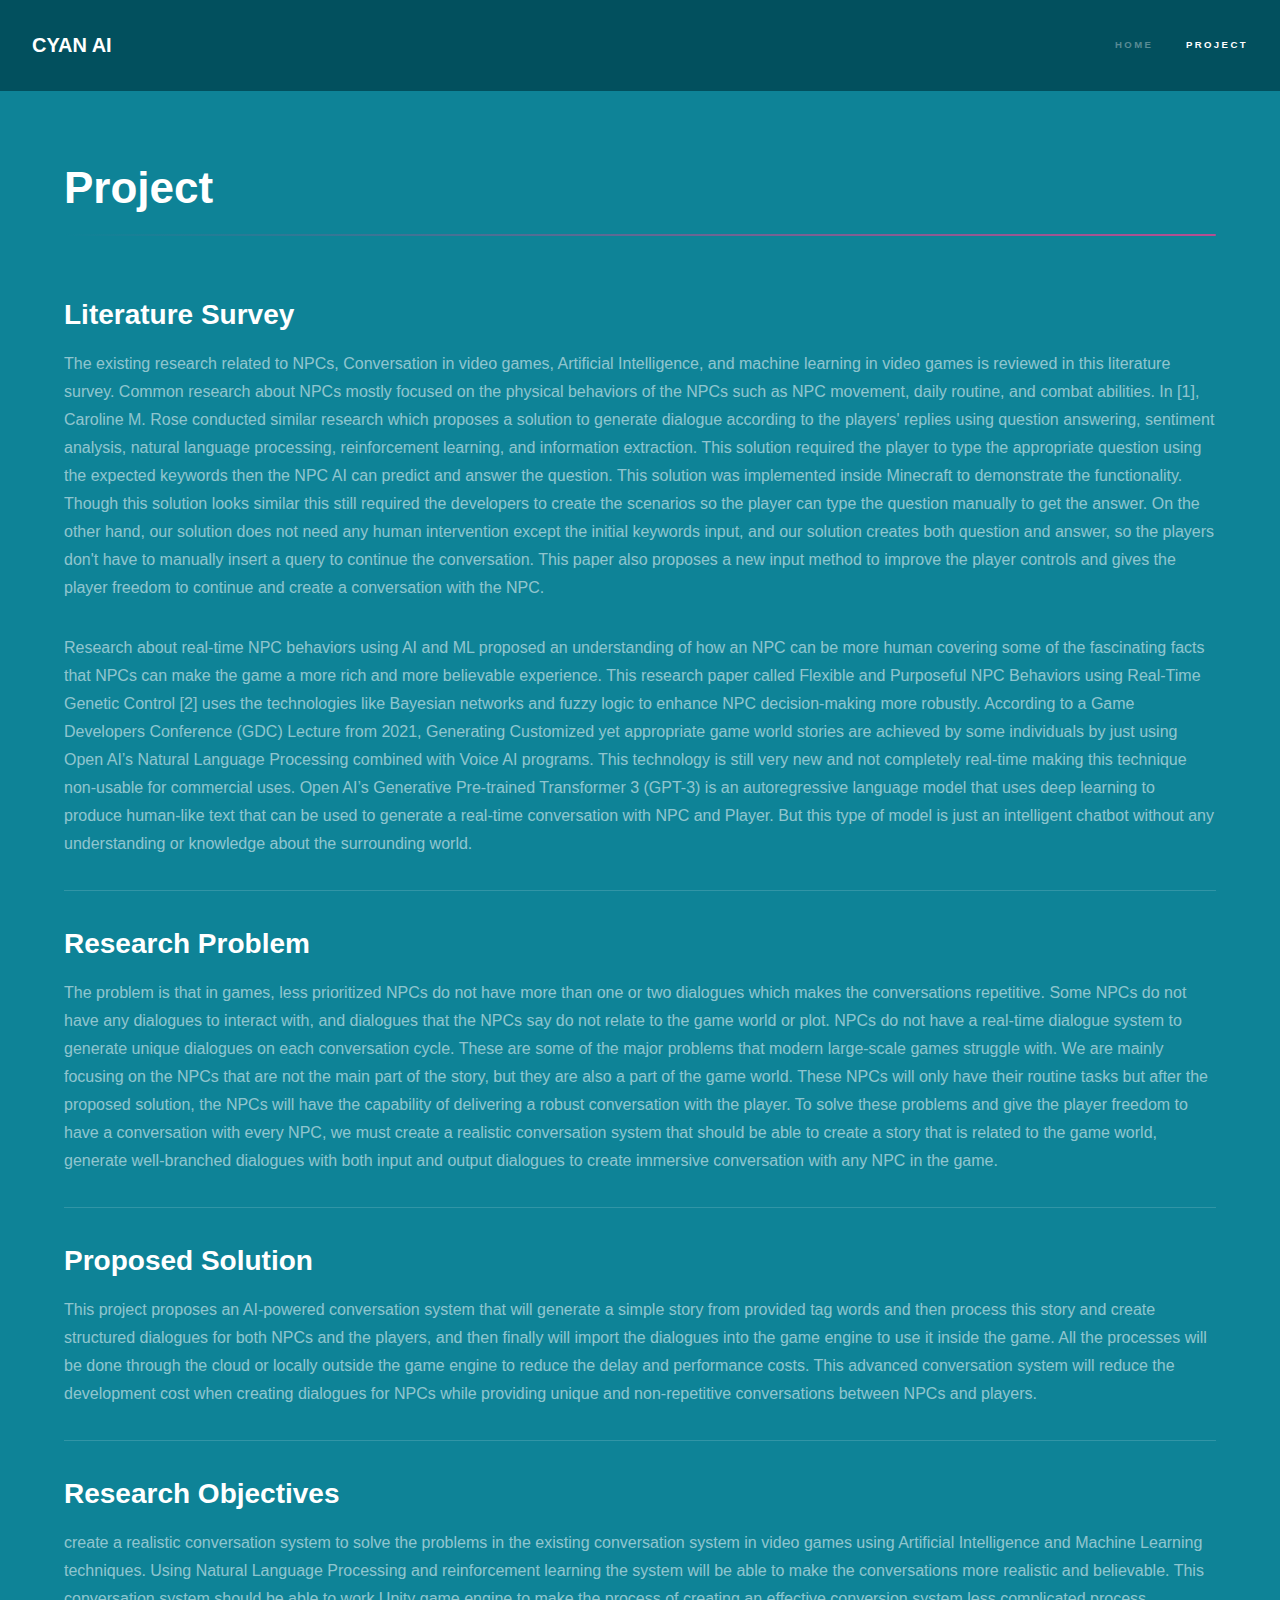
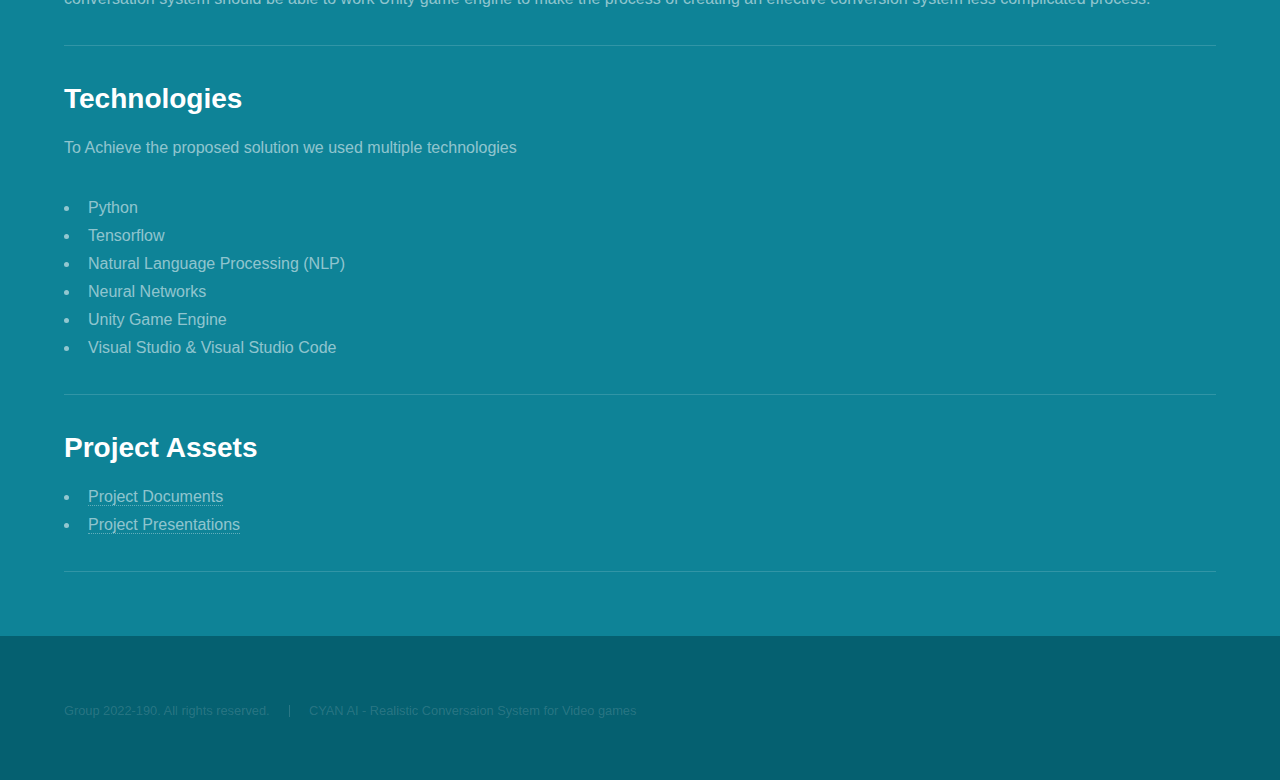
==== commit 08265fed: "Update" ====
--- a/generic.html
+++ b/generic.html
@@ -62,6 +62,13 @@
 										<li>Unity Game Engine</li>
 										<li>Visual Studio & Visual Studio Code</li>
 									</ul>
+									<hr />
+									<h2>Project Assets</h2>
+									
+									<ul>
+										<li><a href="https://drive.google.com/drive/folders/1WQk5lfS6ah2_XrgWR9NsLtpntH7XlLoY?usp=share_link">Project Documents</a></li>
+										<li><a href="https://drive.google.com/drive/folders/1jt5_EXgmMhhx50fYv83QqgB6FmbLuAKR?usp=share_link">Project Presentations</a></li>
+									</ul>
 									<hr />			
 								</div>
 					</section>
